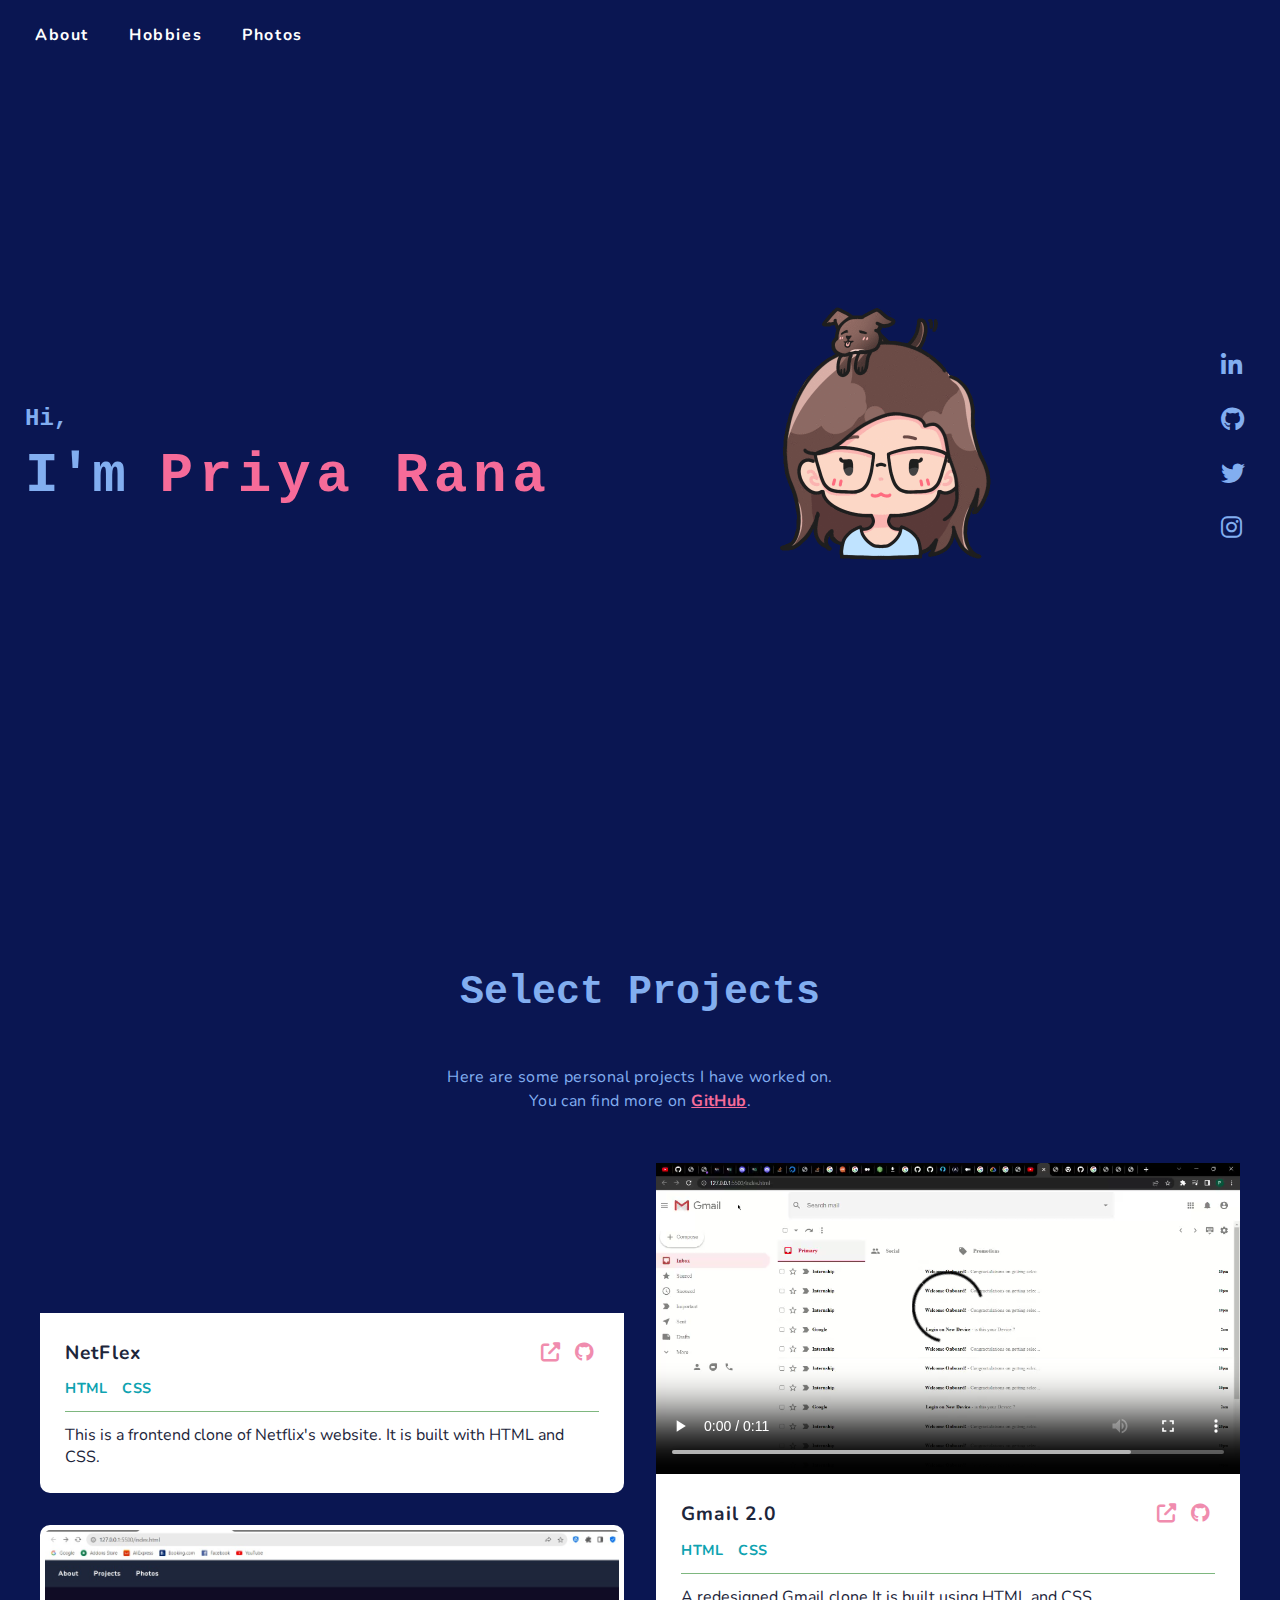
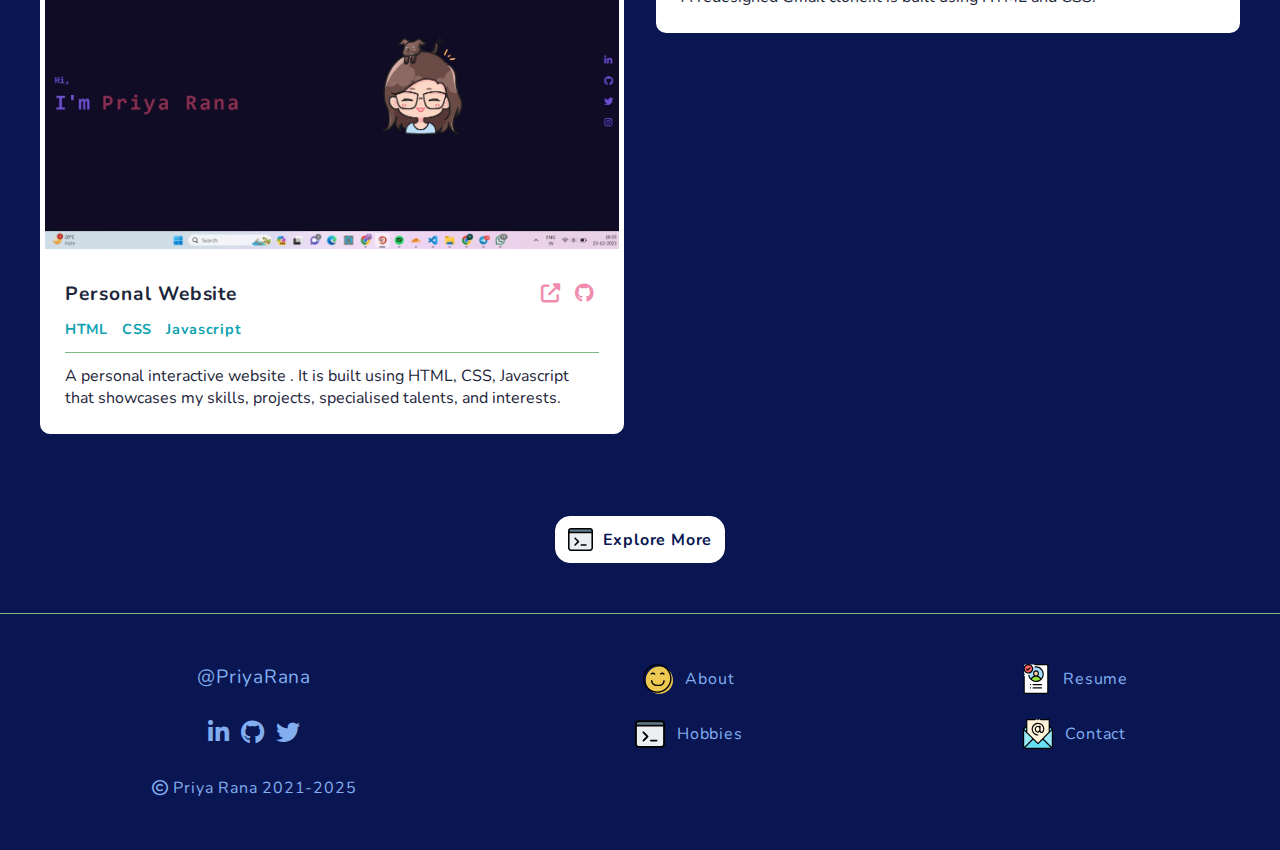
==== index.html @ 0d226a34 "Update index.html" ====
<!DOCTYPE html>
<html lang="en">

    <head>
        <title>Priya Rana Portfolio</title>
        <meta charset="UTF-8">
        <link rel="canonical" href="https://anniew.xyz" />
        <link rel="preconnect" href="https://fonts.googleapis.com">
        <link rel="preconnect" href="https://fonts.gstatic.com" crossorigin>
        <link href="https://fonts.googleapis.com/css?family=Nunito" rel="stylesheet">

        <link rel="stylesheet"
            href="https://cdnjs.cloudflare.com/ajax/libs/font-awesome/6.2.1/css/all.min.css" />

        <link rel="stylesheet" href="./css/main.css" type="text/css">
        <link rel="stylesheet" href="./css/header.css" type="text/css">
        <link rel="stylesheet" href="./css/home.css" type="text/css">
        <link rel="stylesheet" href="./css/projects.css" type="text/css">
        <link rel="stylesheet" href="./css/footer.css" type="text/css">
    </head>

    <body >
        <header class="header">
            <nav class="nav">
                <div class="toggle"><i class="fas fa-bars"></i></div>
                <ul class="nav-menu">
                    <li class="nav-item"><a href="about.html">About</a></li>
                    <li class="nav-item"><a href="projects.html">Hobbies</a></li>
                    <li class="nav-item"><a href="photos.html">Photos</a></li>
                </ul>
            </nav>
        </header>

        <main class="main-container home-section">
            <section id="home">
                <div class="landing-page-details">
                    <h1 class="small-title">Hi,</h1>
                    <h2 class="big-title">I'm <span class="my-name pink">Priya Rana</span></h2>
                </div>
                <div class="art-me">
                    <img src="./img/me-icon.gif"
                        alt="Icon of me and Julie."
                        title="Icon of me and Julie.">
                </div>
                <div class="landing-page-socials">
                    <ul>
                        <li class="social-link">
                            <a href="https://www.linkedin.com/in/priya-rana-6535b2260/" aria-label="LinkedIn"
                                target="_blank">
                                <i class="fa-brands fa-linkedin-in"></i>
                            </a>
                        </li>
                        <li class="social-link">
                            <a href="https://github.com/Priyaahere" aria-label="GitHub"
                                target="_blank">
                                <i class="fa-brands fa-github"></i>
                            </a>
                        </li>
                        <li class="social-link">
                            <a href="#" aria-label="Twitter"
                                target="_blank">
                                <i class="fa-brands fa-twitter"></i>
                            </a>
                        </li>
                        <li class="social-link">
                            <a href="#" aria-label="Instagram"
                                target="_blank">
                                <i class="fa-brands fa-instagram"></i>
                            </a>
                        </li>
                    </ul>
                </div>
            </section>
            <section class="projects" id="select-projects">
                <h2>Select Projects</h2>
                <p class="section-description">
                    Here are some personal projects I have worked on.<br>
                    You can find more on <a class="hyperlink"
                        href="https://github.com/Priyaahere">GitHub</a>.
                </p>
                
                <div class="project-cards-container">
                    <div class="card">
                        <video width="100%"  autoplay>
                            <source src="./img/netflixvideo.mp4" type="video/mp4">
                          </video>
                        
                        <div class="card-info">
                            <div class="title-and-links">
                                <span class="project-title">
                                   NetFlex
                                </span>
                                <div class="project-links">
                                    <a href="https://github.com/Priyaahere/NetflixClone">
                                        <i class="fas fa-external-link-alt"></i>
                                    </a>
                                    <a href="https://github.com/Priyaahere/NetflixClone">
                                        <i class="fa-brands fa-github"></i>
                                    </a>
                                </div>
                            </div>
                            <div class="project-skills">
                                <span>HTML</span>
                                <span>CSS</span>
                            </div>
                            <p class="project-description">
                                This is a frontend clone of Netflix's website. It
                                is built with HTML and CSS.
                            </p>
                        </div>
                    </div>
                    
                    <div class="card">
                        <img src="./img/Portfolio.jpg"
                            alt="Project Preview Screenshot" class="card-preview-img">
                        <div class="card-info">
                            <div class="title-and-links">
                                <span class="project-title">
                                    Personal Website
                                </span>
                                <div class="project-links">
                                    <a href="">
                                        <i class="fas fa-external-link-alt"></i>
                                    </a>
                                    <a
                                        href="">
                                        <i class="fa-brands fa-github"></i>
                                    </a>
                                </div>
                            </div>
                            <div class="project-skills">
                                <span>HTML</span>
                                <span>CSS</span>
                                <span>Javascript</span>
                            </div>
                            <p class="project-description">
                                A personal interactive website . It is built using HTML, CSS, Javascript that showcases my skills, projects,
specialised talents, and interests.
                            </p>
                        </div>
                    </div>
                    <div class="card">
                        <video width="100%"  controls autoplay>
                            <source src="./img/gmailvideo.mp4" type="video/mp4">
                          </video>
                            
                        <div class="card-info">
                            <div class="title-and-links">
                                <span class="project-title">
                                    Gmail 2.0
                                </span>
                                <div class="project-links">
                                    <a href="https://github.com/Priyaahere/GmailClone">
                                        <i class="fas fa-external-link-alt"></i>
                                    </a>
                                    <a href="https://github.com/Priyaahere/GmailClone">
                                        <i class="fab fa-github"></i>
                                    </a>
                                </div>
                            </div>
                            <div class="project-skills">
                                <span>HTML</span>
                                <span>CSS</span>
                            </div>
                            <p class="project-description">
                                A redesigned Gmail clone.It
                                is built using HTML and CSS.
                            </p>
                        </div>
                    </div>
                </div>
                <div class="cta-container">
                    <a href="https://github.com/Priyaahere" class="cta">
                        <img src="./img/coding.svg" alt="Code Icon">
                        <span>Explore More</span>
                    </a>
                </div>
            </section>
        </main>

        <footer class="footer-container">
            <div class="footer">
                <div class="footer-column">
                    <a href="/" class="footer-logo">@PriyaRana</a>
                    <div class="socials">
                        <ul>
                            <li class="social-link">
                                <a href="https://www.linkedin.com/in/priya-rana-6535b2260/"
                                    aria-label="LinkedIn" target="_blank">
                                    <i class="fa-brands fa-linkedin-in"></i>
                                </a>
                            </li>
                            <li class="social-link">
                                <a href="https://github.com/Priyaahere" aria-label="GitHub"
                                    target="_blank">
                                    <i class="fa-brands fa-github"></i>
                                </a>
                            </li>
                            <li class="social-link">
                                <a href="" aria-label="Twitter"
                                    target="_blank">
                                    <i class="fa-brands fa-twitter"></i>
                                </a>
                            </li>
                        </ul>
                    </div>
                    <span class="copyright"><i class="fa-regular fa-copyright"></i> Priya Rana 2021-2025</span>
                </div>
                <div class="footer-column">
                    <a href="/about.html" class="footer-button">
                        <img src="./img/smile.svg" alt="Smile Icon">
                        About
                    </a>
                    <a href="/projects.html" class="footer-button">
                        <img src="./img/coding.svg" alt="Code Icon">
                        Hobbies
                    </a>

                </div>
                 <div class="footer-column">
                    <a href="/PriyaResumeWebDev.pdf" class="footer-button">
                        <img src="./img/resume.svg" alt="Resume Icon">
                        Resume
                    </a>
                    <a href="mailto:priyarana0203@gmail.com" class="footer-button">
                        <img src="./img/email.svg" alt="Email Icon">
                        Contact
                    </a>
                </div> 
            </div>
        </footer>
        <script src="./js/main.js"></script>
    </body>
</html>
---- css/main.css ----
* {
    margin: 0;
    padding: 0;
    box-sizing: border-box;
    font-family: 'Nunito', sans-serif;
    font-size: 16px;
    font-weight: 400;
    color: #82aef0;
    scroll-behavior: smooth;
}

body {
    background-color: #0a1652;
        
        background-blend-mode: darken;
      background-size: cover;
}

h1, h2, h3 {
    font-family: 'Fira Mono', monospace;
    
}

h2 {
    margin: 0 auto;
    text-align: center;
    font-size: 1.75em;
    font-weight: 700;
}

h3 {
    margin: 0 auto;
    text-align: center;
    font-size: 1.4em;
    font-weight: 700;
    letter-spacing: 0.1em;
}

a, span {
    font-family: inherit;
    font-size: inherit;
    font-weight: inherit;
}

.green {
    color: #83dd85;
}

.bold {
    font-weight: 700;
}

.pink {
    font-family: inherit;
    font-size: inherit;
    font-weight: inherit;
    color: #f66b99;
}

ul {
    list-style-type: none;
}

.social-link a i {
    transition: all 0.2s ease;
}

.social-link a i:hover {
    color: #f66b99;
}

.main-container {
    margin: 0 auto;
    padding: 0 25px;
    text-align: center;
    max-width: 1600px;
}

section {
    margin: 0 auto;
    display: flex;
    flex-direction: column;
    justify-content: center;
    text-align: left;
    padding-top: 8vh;
}

section .hyperlink {
    color: #f66b99;
    font-weight: 700;
    text-decoration: underline;
    transition: all 0.2s ease;
}

section .hyperlink:hover {
    color: #72db7e;
}

.section-description {
    margin: 50px auto 0 auto;
    text-align: center;
    max-width: 1000px;
    line-height: 1.5em;
    letter-spacing: 0.025em;
}

.page-title {
    margin: 0 auto;
    display: flex;
    justify-content: center;
    align-items: center;
}

.page-title img {
    height: 40px;
    width: auto;
    margin-right: 20px;
}

@media only screen and (min-width: 768px) {
    h2 {
        font-size: 2.5em;
    }
    h3 {
        font-size: 2em;
    }
}
---- css/header.css ----
a {
    text-decoration: none;
}

header {
    margin: 0 auto;
    width: 100%;
    max-width: 1600px;
    display: flex;
    flex-direction: row;
    justify-content: space-between;
    text-align: center;
    align-items: center;
    height: 70px;
    padding: 0 15px;
    z-index: 2;
    background-color: #0a1652;
}

.header-logo {
    padding: 10px;
    font-size: 1.2em;
    letter-spacing: 0.05em;
}

.nav-menu {
    background-color: #92a9df;
    list-style-type: none;
    position: absolute;
    display: flex;
    justify-content: space-evenly;
    flex-direction: column;
    align-items: center;
    left: 0;
}

.nav-item {
    text-align: center;
    display: none;
}

.nav-item a {
    display: block;
    padding: 20px;
    font-weight: 700;
    width: 100vw;
    letter-spacing: 0.1em;
    transition: all 0.2s ease;
    color: #0a1652;
}

.nav-item a:hover, .nav-item a:focus {
    color: #f289ac;
    text-decoration: underline;
}

.active {
    background-color: white;
}

.active .nav-item {
    display: block;
}

.toggle {
    
    padding: 1.1em;
}

.toggle i {
    font-size: 2em;
}

@media only screen and (min-width: 768px) {
    .nav {
        display: flex;
        text-align: center;
        justify-content: space-between;
        align-items: center;
    }
    .nav-menu {
        position: relative;
        align-items: center;
        flex-direction: row;
        background-color: #0a1652;
        height: fit-content;
        height: -moz-fit-content;
    }
    .nav-item {
        position: relative;
        display: block;
        width: fit-content;
        width: -moz-fit-content;
        margin: 0;
    }
    .nav-item a {
        width: fit-content;
        width: -moz-fit-content;
        color: #FFFFFF;
    }
    .toggle {
        display: none;
    }
}
---- css/home.css ----
.main-container {
    margin: -100px auto 0 auto;
}

/* --- LANDING PAGE --- */

#home {
    
    margin: 0 auto;
    display: flex;
    flex-direction: column;
    align-items: center;
    justify-content: space-between;
    min-height: 100vh;
}

.landing-page-details {
    
    margin: auto 0;
    display: flex;
    flex-direction: column;
    justify-content: center;
}

.landing-page-socials ul {
    
    display: flex;
    flex-direction: row;
    margin-bottom: 20px;
}

.landing-page-socials ul li a i {
    font-size: 1.5em;
    padding: 10px;
    margin: 0 5px;
}

.small-title {
    
    text-align: left;
    font-size: 1.5em;
    font-weight: 700;
    margin-bottom: 0.5em;
}

.big-title {
    margin: 0;
    text-align: left;
    font-weight: 700;
    font-size: 2.75em;
    letter-spacing: 0;
}

.my-name {
    
    letter-spacing: 0.1em;
    font-family: 'Fira Code', monospace;
}

h3 {
    margin: 5px 0 0 0;
    text-align: left;
}

h3 em {
    color: white;
    letter-spacing: 0.05em;
}

h3 a:hover {
    color: #84f086;
    text-decoration: underline;
}

.short-bio {
    margin-top: 1em;
    display: flex;
    flex-direction: column;
    align-items: flex-start;
}

.short-bio p {
    margin-top: 25px;
    font-size: 1.2em;
    line-height: 1.5em;
    letter-spacing: 0.025em;
}

.cta-container {
    margin: 0 auto;
}

.cta {
    display: flex;
    text-align: center;
    align-items: center;
    width: fit-content;
    width: -moz-fit-content;
    padding: 10px 12px;
    border-radius: 15px;
    border: 1px solid #FFFFFF;
    font-weight: 700;
    letter-spacing: 0.05em;
    color: #0a1652;
    background-color: #FFFFFF;
    margin-top: 50px;
    transition: all 0.2s ease;
    cursor: pointer;
}

.cta img {
    height: 25px;
    width: 25px;
}

.cta span {
    margin-left: 10px;
    color: #0a1652;
    font-weight: 700;
}

.email-button {
    border: 1px solid #fea4c2;
    background-color: #fea4c2;
}

.cta:hover {
    border: 1px solid #84f086;
    background-color: #84f086;
    padding: 10px 20px;
}

.art-me {
    display: none;
    height: 350px;
}

.art-me img {
    height: 100%;
}

@media only screen and (min-width: 768px) {
    .big-title {
        font-size: 3.5em;
    }
    .short-bio {
        max-width: 90%;
    }
    .art-me {
        display: block;
    }
    #home {
        flex-direction: row;
    }
    .landing-page-socials ul {
        flex-direction: column;
    }
    .landing-page-socials ul li a i {
        margin: 5px 0;
    }
    .email-container {
        margin: 0;
    }
}

@media only screen and (min-width: 1000px) {
    #home {
        gap: 10%;
    }
}
---- css/projects.css ----
em {
    color: #1D263B;
}

.projects {
    padding-top: 100px;
    max-width: 1200px;
}

.project-cards-container {
    margin-top: 50px;
    height: fit-content;
    height: -moz-fit-content;
}

.card {
    display: inline-flex;
    flex-direction: column;
    color: #1D263B;
}

.card:not(:last-child) {
    margin: 0 auto 2em auto;
}

.card-preview-img {
    max-width: 100%;
    border-radius: 10px 10px 0 0;
    padding: 5px;
    background-color: white;
}

.card-info {
    padding: 25px;
    background-color: #FFFFFF;
    border-radius: 0 0 10px 10px;
}

.has-no-preview .card-info {
    border-radius: 10px;
}

.title-and-links {
    display: flex;
    justify-content: space-between;
    align-items: center;
    margin-bottom: 10px;
}

.project-title {
    font-size: 1.2em;
    font-weight: 700;
    letter-spacing: 0.05em;
    color: #1D263B;
}

.project-links {
    display: flex;
    flex-wrap: nowrap;
}

.project-links a i {
    padding: 5px;
}

.project-links a i {
    color: #F08CAE;
    font-size: 1.2em;
    transition: all 0.2s ease;
}

.project-links a i:hover {
    font-size: 1.25em;
    padding: 2px 5px;
    color: #7EB77F;
}

.project-links a:last-child {
    margin-left: 5px;
}

.project-skills {
    margin-bottom: 12px;
    padding-bottom: 12px;
    border-bottom: 1px solid #7EB77F;
}

.project-skills span {
    color: #0FA3B1;
    font-weight: 700;
    font-size: 0.9em;
    letter-spacing: 0.05em;
}

.project-skills span:not(:last-child) {
    margin-right: 10px;
}

.project-description {
    color: #1D263B;
}

@media only screen and (min-width: 768px) {
    .project-cards-container {
        column-count: 2;
        column-gap: 2em;
    }
}
---- css/footer.css ----
.footer-container {
    border-top: 1px solid #7EB77F;
    margin: 50px auto;
    padding-top: 50px;
}

.footer {
    margin: 0 auto;
    padding: 0 25px;
    display: flex;
    flex-direction: column;
    justify-content: center;
    text-align: center;
    align-items: center;
    flex-wrap: wrap;
    gap: 25px;
}

.footer-column {
    margin: 0 auto;
    display: flex;
    flex-direction: column;
    align-items: center;
    align-self: flex-start;
}

.footer-logo {
    font-size: 1.2em;
    margin-bottom: 5px;
    letter-spacing: 0.05em;
}

.socials {
    margin: 10px 0;
}

.socials ul {
    display: flex;
    flex-direction: row;
    align-items: center;
    text-align: center;
    margin: 15px 0;
}

.socials ul li:not(:last-child) {
    margin-right: 12px;
}

.socials ul li a i {
    font-size: 1.5em;
}

.copyright {
    margin-top: 5px;
    letter-spacing: 0.05em;
}

.footer-button {
    display: flex;
    text-align: center;
    align-items: center;
    letter-spacing: 0.05em;
    transition: all 0.2s ease;
}

.footer-button:hover {
    text-decoration: underline;
    color: #F08CAE;
}

.footer-button:not(:last-child) {
    margin-bottom: 25px;
}

.footer-button img {
    margin-right: 12px;
}

@media only screen and (min-width: 768px) {
    .footer {
        margin: 0 auto;
        padding: 0 25px;
        flex-direction: row;
        justify-content: space-between;
        max-width: 1600px;
    }
}
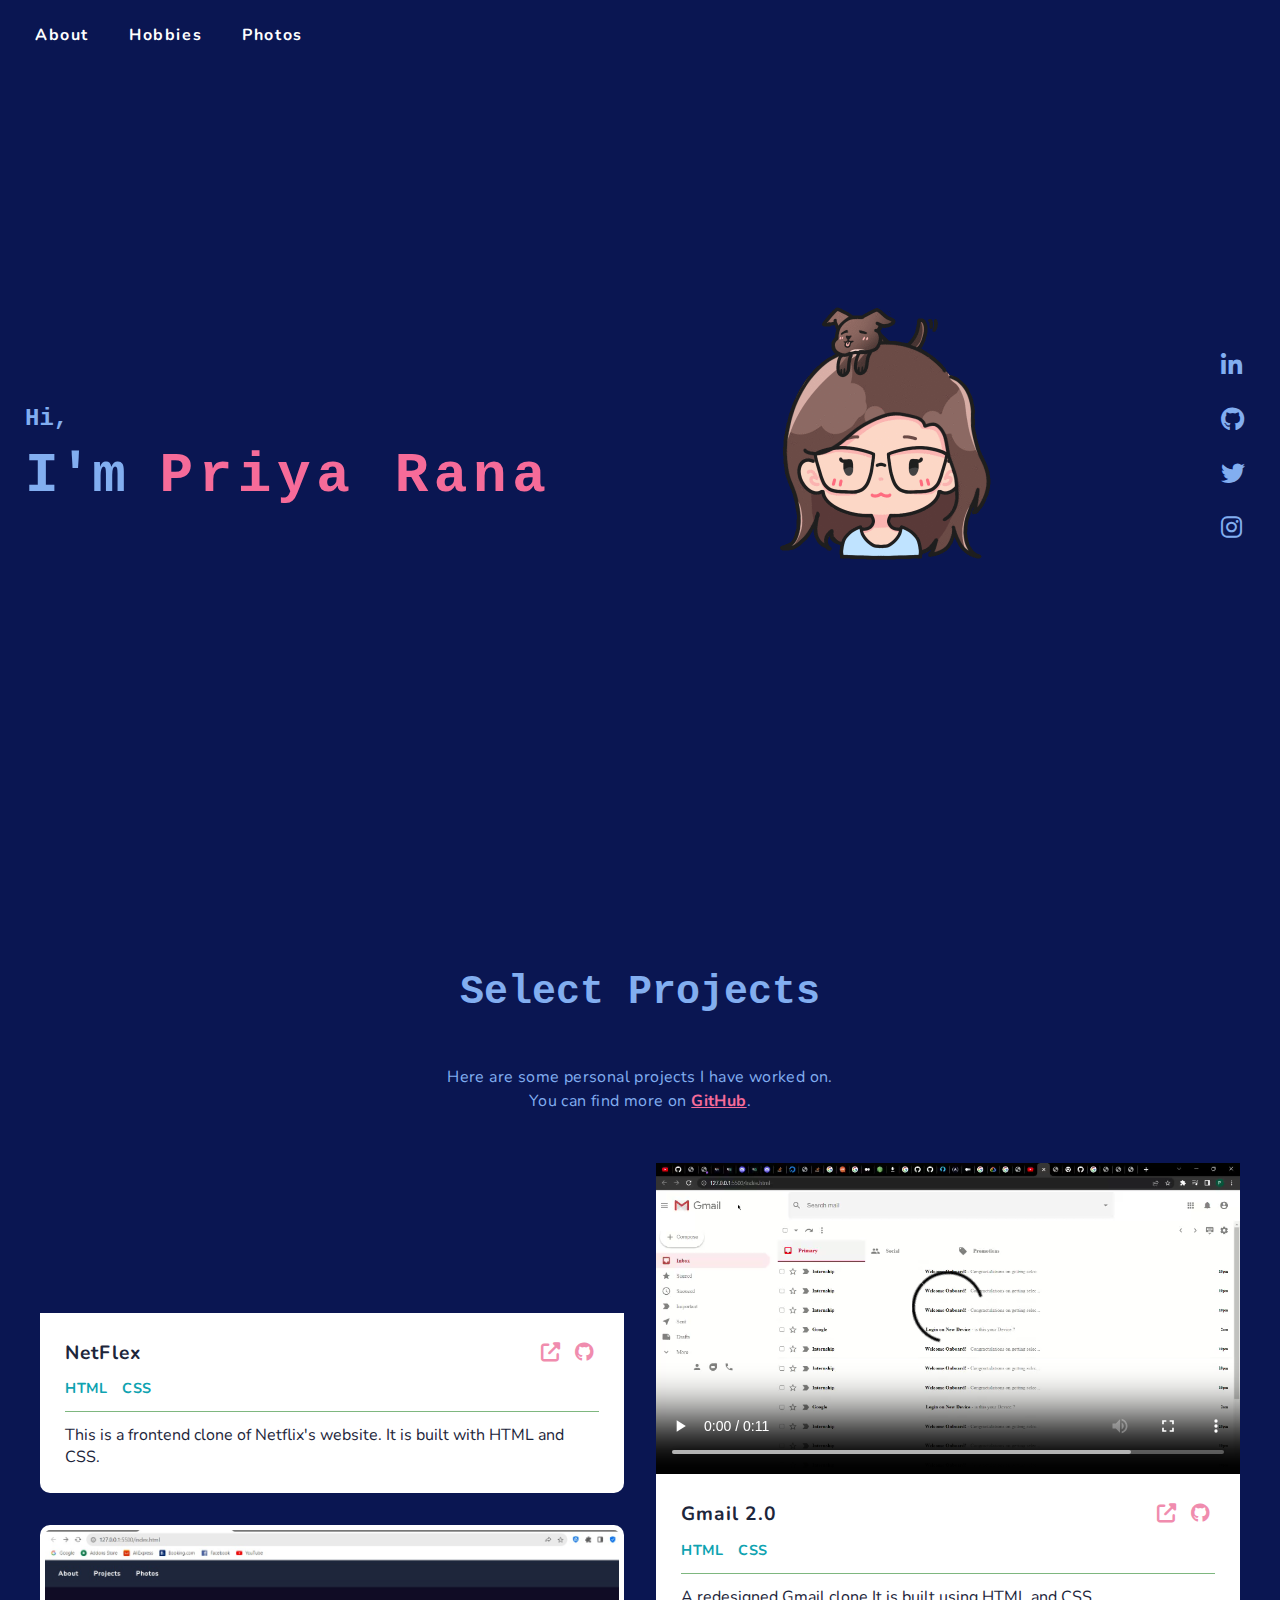
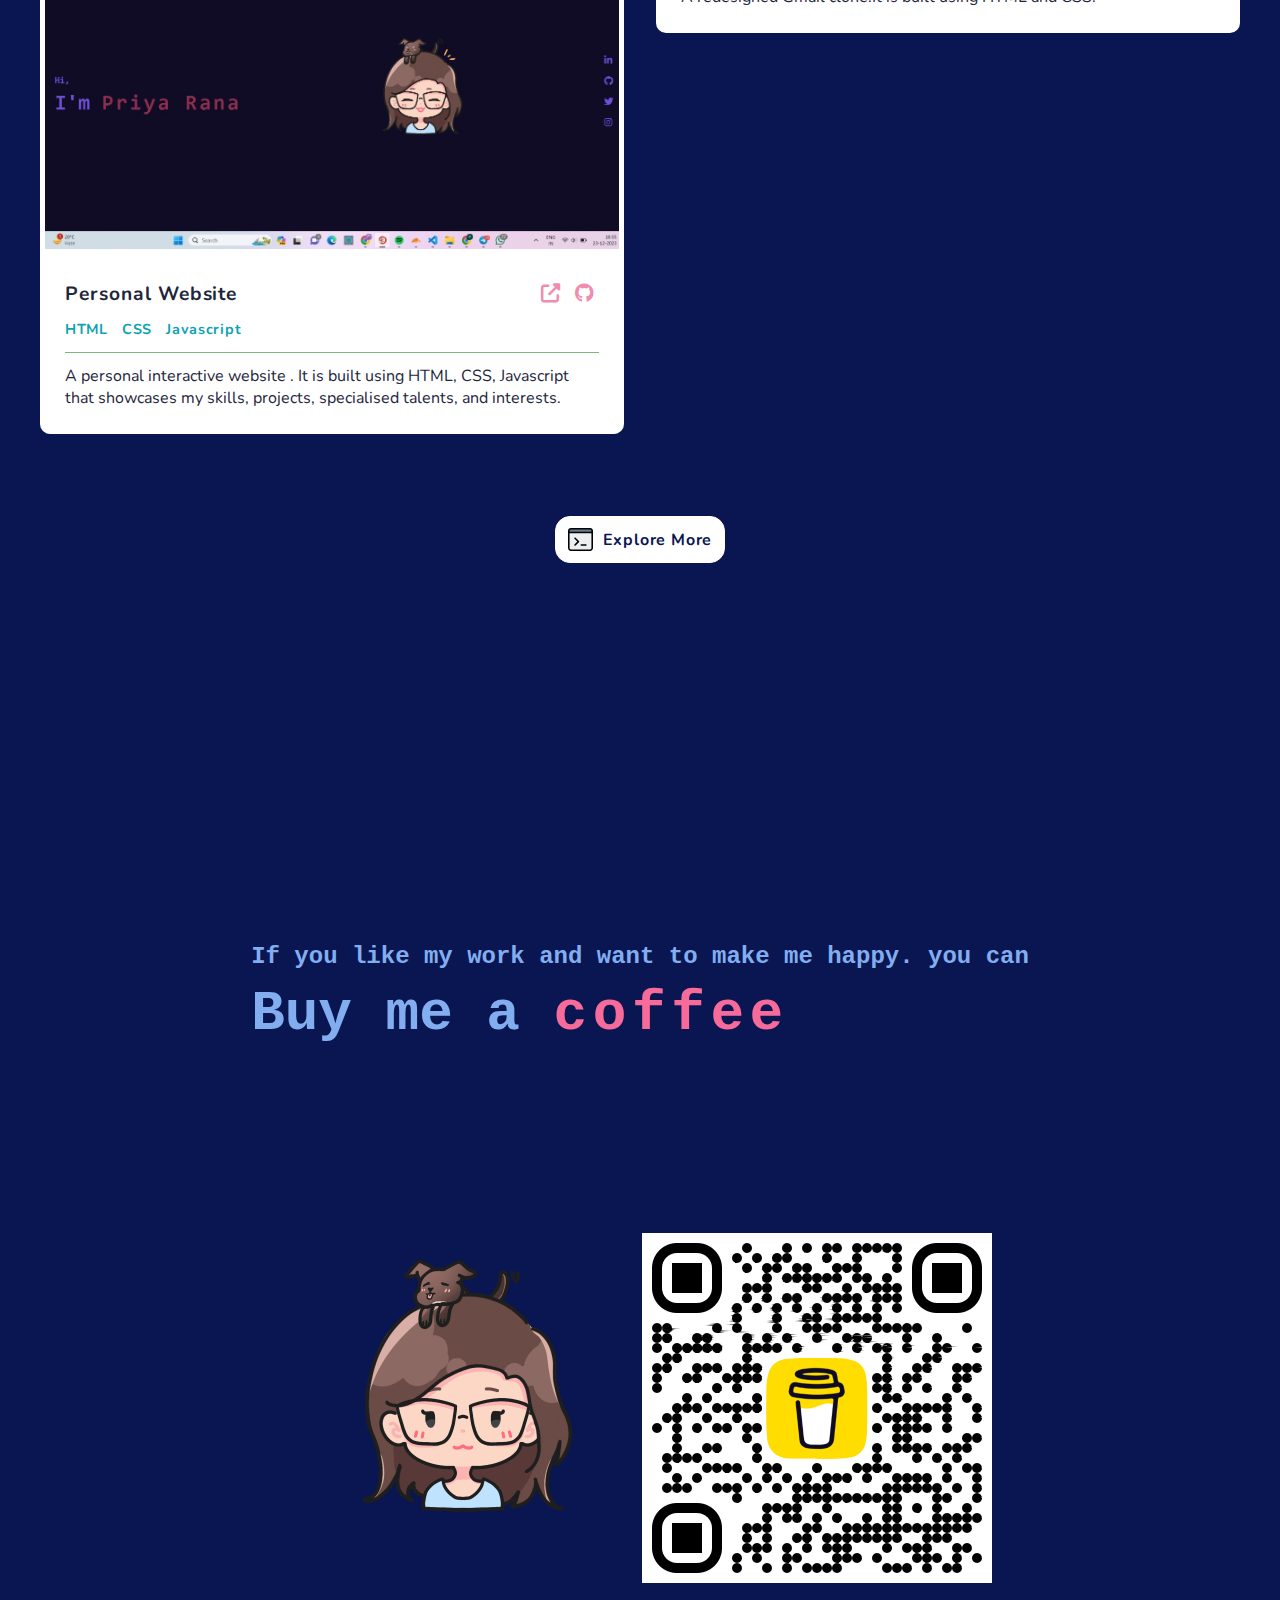
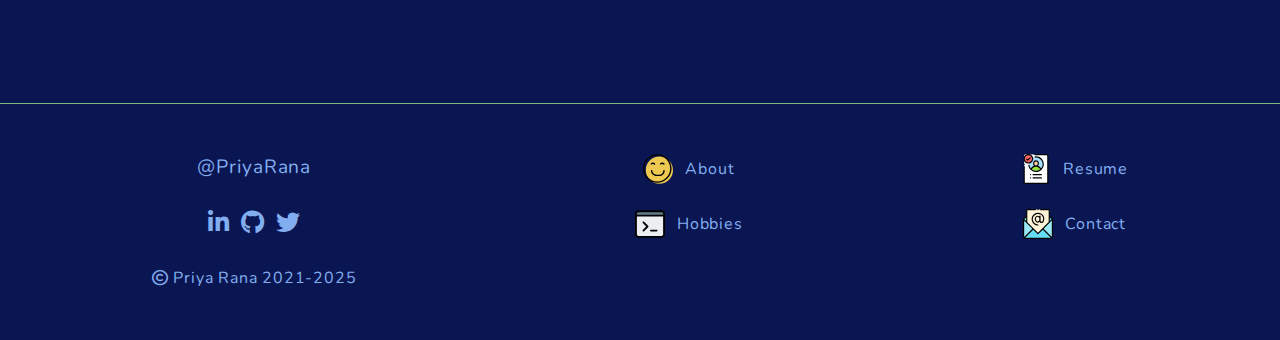
==== commit 8bfd0fb8: "added buy me a coffee" ====
--- a/index.html
+++ b/index.html
@@ -4,7 +4,7 @@
     <head>
         <title>Priya Rana Portfolio</title>
         <meta charset="UTF-8">
-        <link rel="canonical" href="https://anniew.xyz" />
+        
         <link rel="preconnect" href="https://fonts.googleapis.com">
         <link rel="preconnect" href="https://fonts.gstatic.com" crossorigin>
         <link href="https://fonts.googleapis.com/css?family=Nunito" rel="stylesheet">
@@ -71,6 +71,7 @@
                     </ul>
                 </div>
             </section>
+
             <section class="projects" id="select-projects">
                 <h2>Select Projects</h2>
                 <p class="section-description">
@@ -172,10 +173,26 @@
                 <div class="cta-container">
                     <a href="https://github.com/Priyaahere" class="cta">
                         <img src="./img/coding.svg" alt="Code Icon">
-                        <span>Explore More</span>
+                        <span>Explore More<br></span>
                     </a>
                 </div>
             </section>
+            <div class="coffee">
+            <section id="coffeee">
+                <div class="landing-page-details">
+                    <h1 class="small-title">If you like my work and want to make me happy. you can</h1>
+                    <h2 class="big-title">Buy me a <span class="my-name pink">coffee</span></h2>
+                </div>
+                <div class="art-me">
+                    <img src="./img/me-icon.gif"
+                        alt="Icon of me and Julie."
+                        title="Icon of me and Julie.">
+                        <a href="https://www.buymeacoffee.com/priyarana"> <img src="./img/bmc_qr.png" width=”100″ height=”132″ alt="Buy me a coffee" title="Scan this qr or click this image to buy me a coffee"> </a>
+                        
+                </div>
+        </div>
+        </section>
+        
         </main>
 
         <footer class="footer-container">
--- a/css/main.css
+++ b/css/main.css
@@ -75,7 +75,13 @@
     text-align: center;
     max-width: 1600px;
 }
-
+.coffee{
+    margin-top: 120px;
+    margin-bottom: 120px;
+    padding: 0 25px;
+    text-align: center;
+    max-width: 1600px;
+}
 section {
     margin: 0 auto;
     display: flex;
--- a/css/home.css
+++ b/css/home.css
@@ -6,6 +6,14 @@
 
 #home {
     
+    margin: 0 auto;
+    display: flex;
+    flex-direction: column;
+    align-items: center;
+    justify-content: space-between;
+    min-height: 100vh;
+}
+#coffeee{
     margin: 0 auto;
     display: flex;
     flex-direction: column;
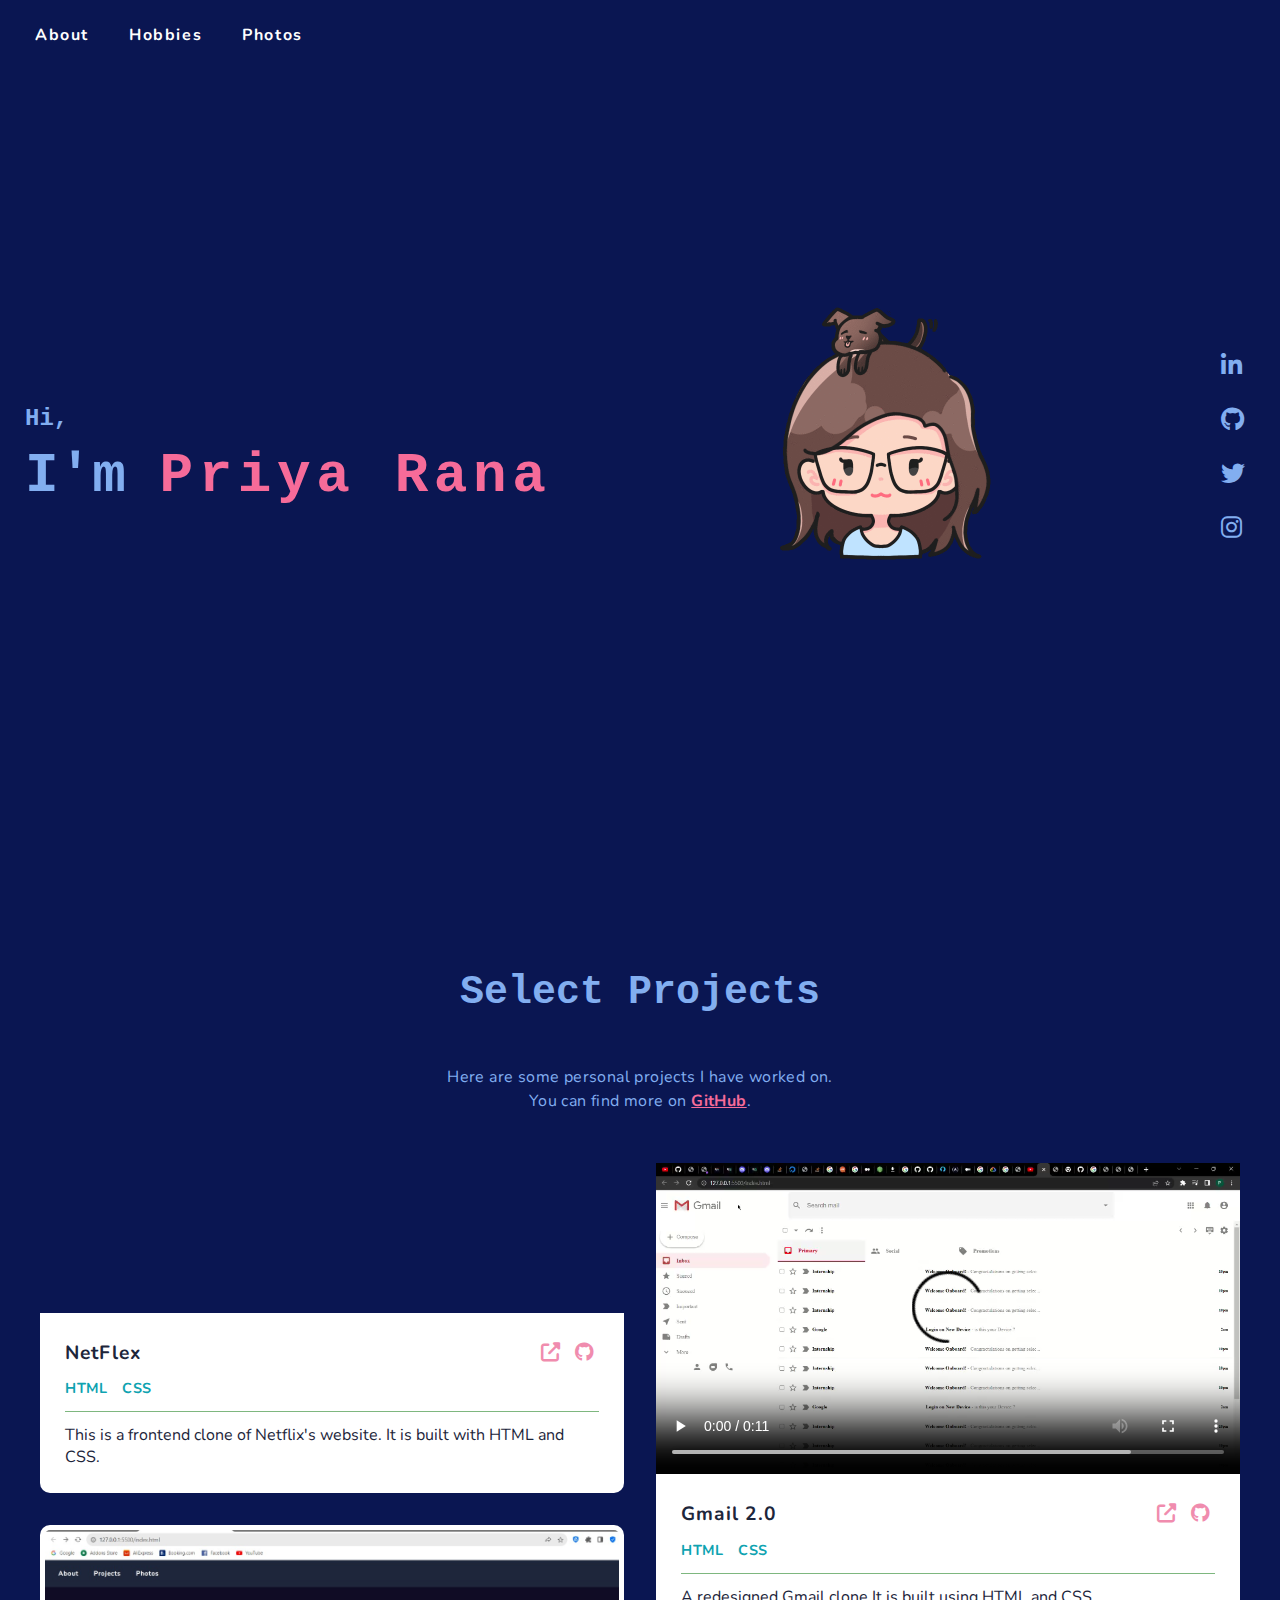
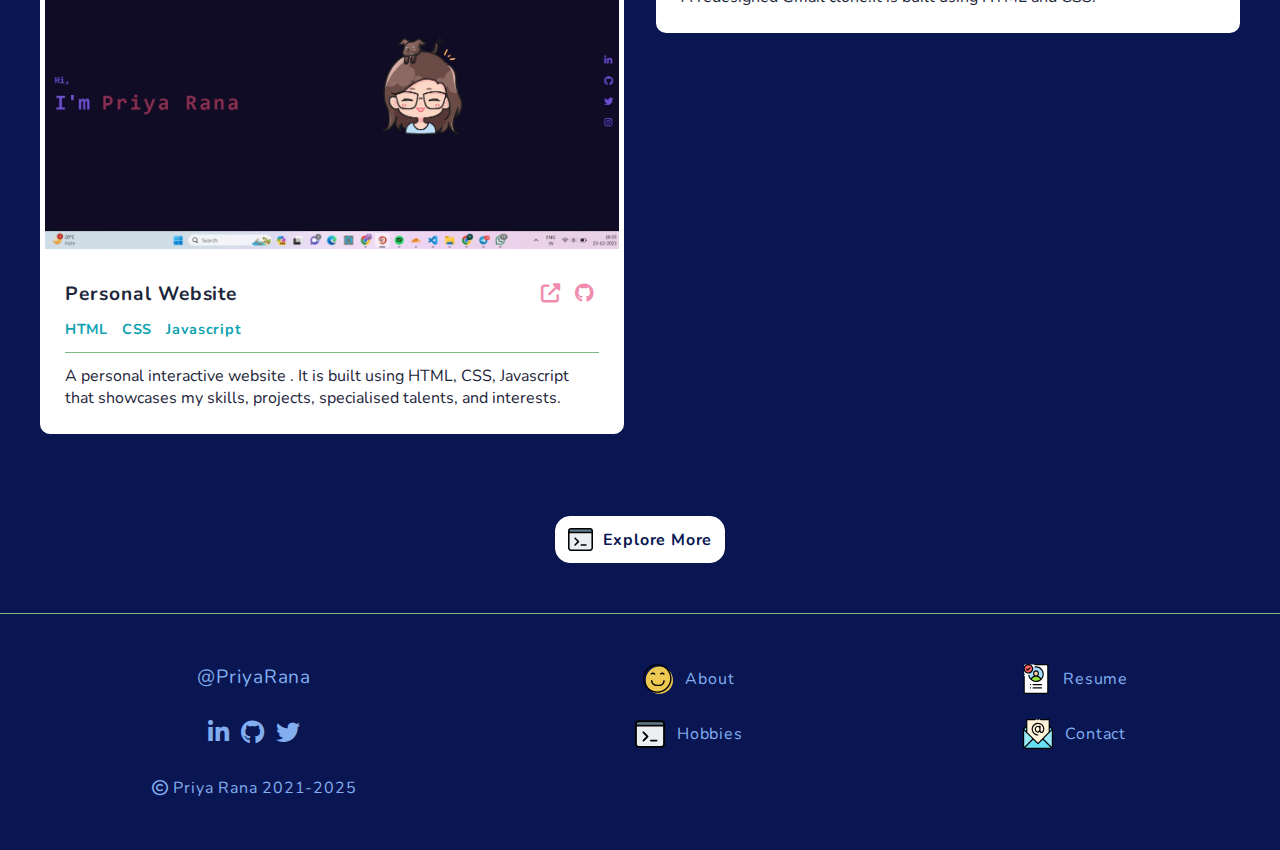
==== commit 62567dd5: "Update index.html" ====
--- a/index.html
+++ b/index.html
@@ -177,22 +177,6 @@
                     </a>
                 </div>
             </section>
-            <div class="coffee">
-            <section id="coffeee">
-                <div class="landing-page-details">
-                    <h1 class="small-title">If you like my work and want to make me happy. you can</h1>
-                    <h2 class="big-title">Buy me a <span class="my-name pink">coffee</span></h2>
-                </div>
-                <div class="art-me">
-                    <img src="./img/me-icon.gif"
-                        alt="Icon of me and Julie."
-                        title="Icon of me and Julie.">
-                        <a href="https://www.buymeacoffee.com/priyarana"> <img src="./img/bmc_qr.png" width=”100″ height=”132″ alt="Buy me a coffee" title="Scan this qr or click this image to buy me a coffee"> </a>
-                        
-                </div>
-        </div>
-        </section>
-        
         </main>
 
         <footer class="footer-container">
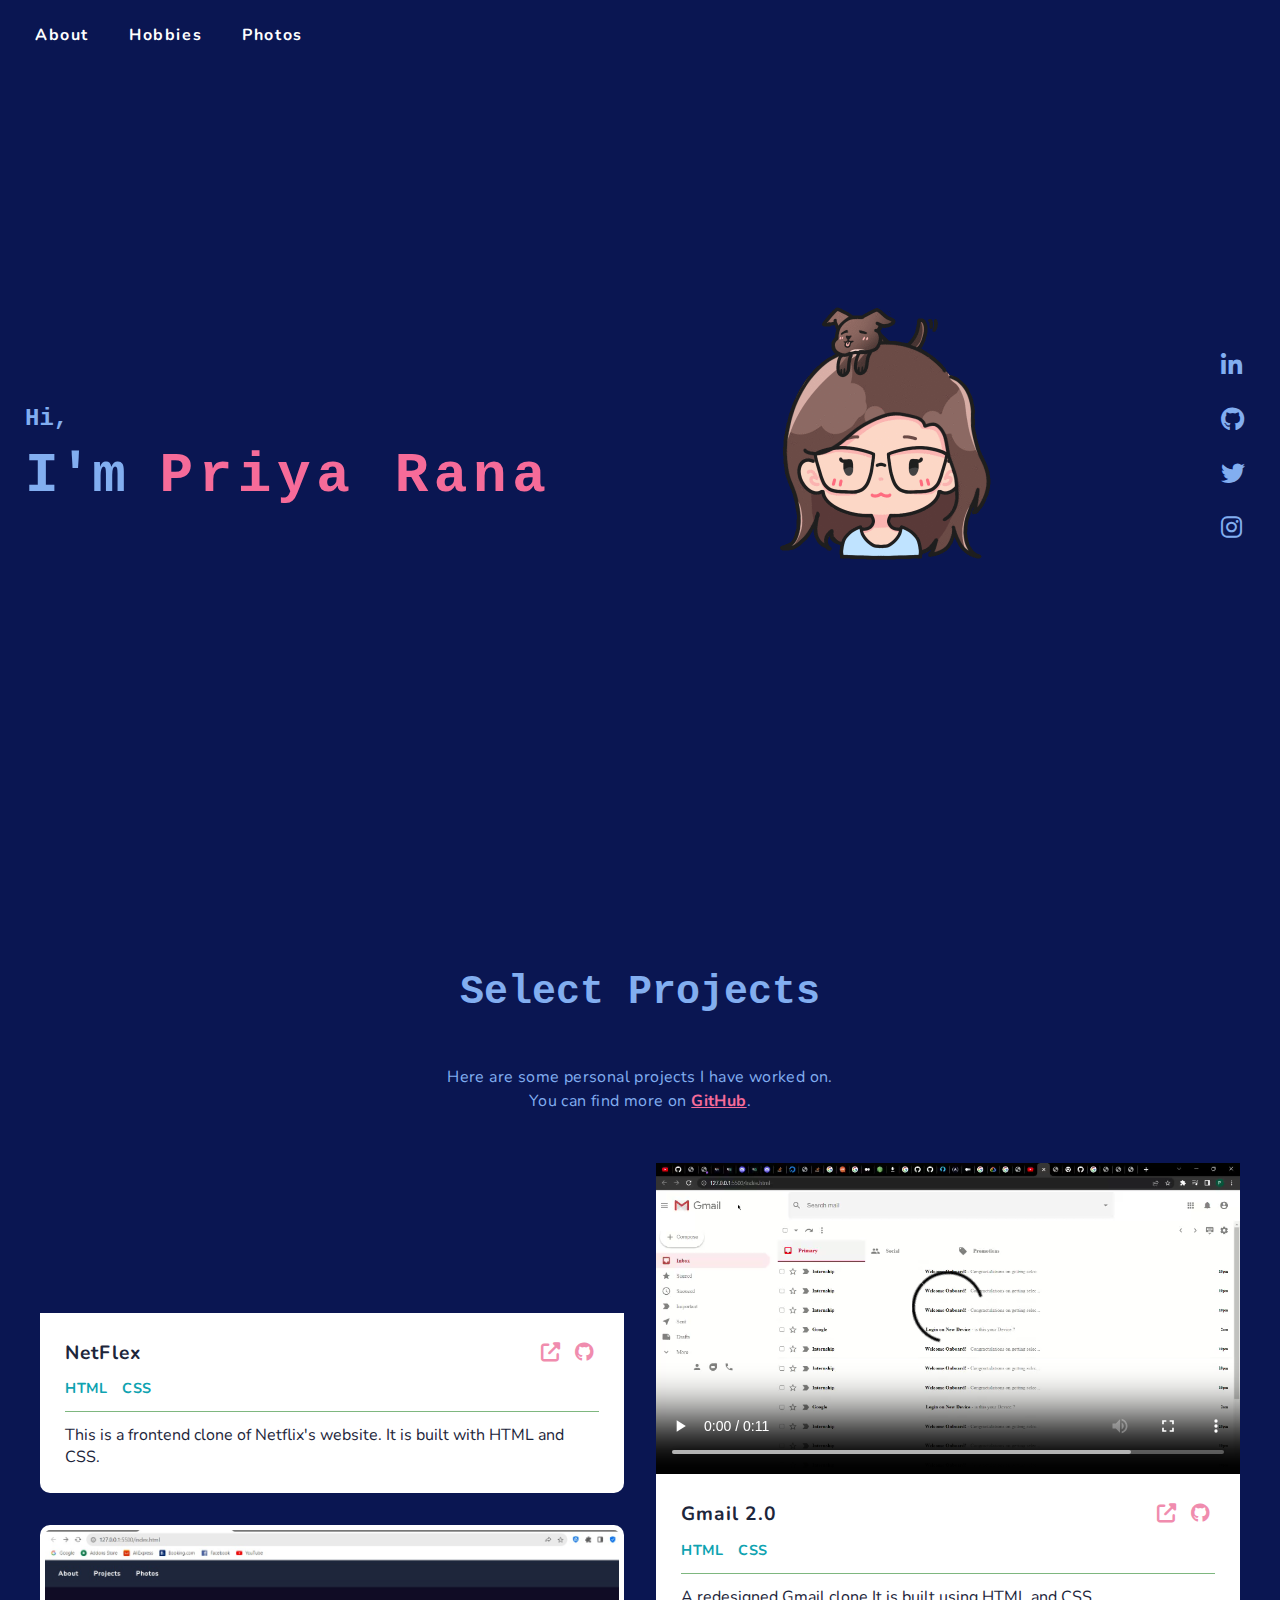
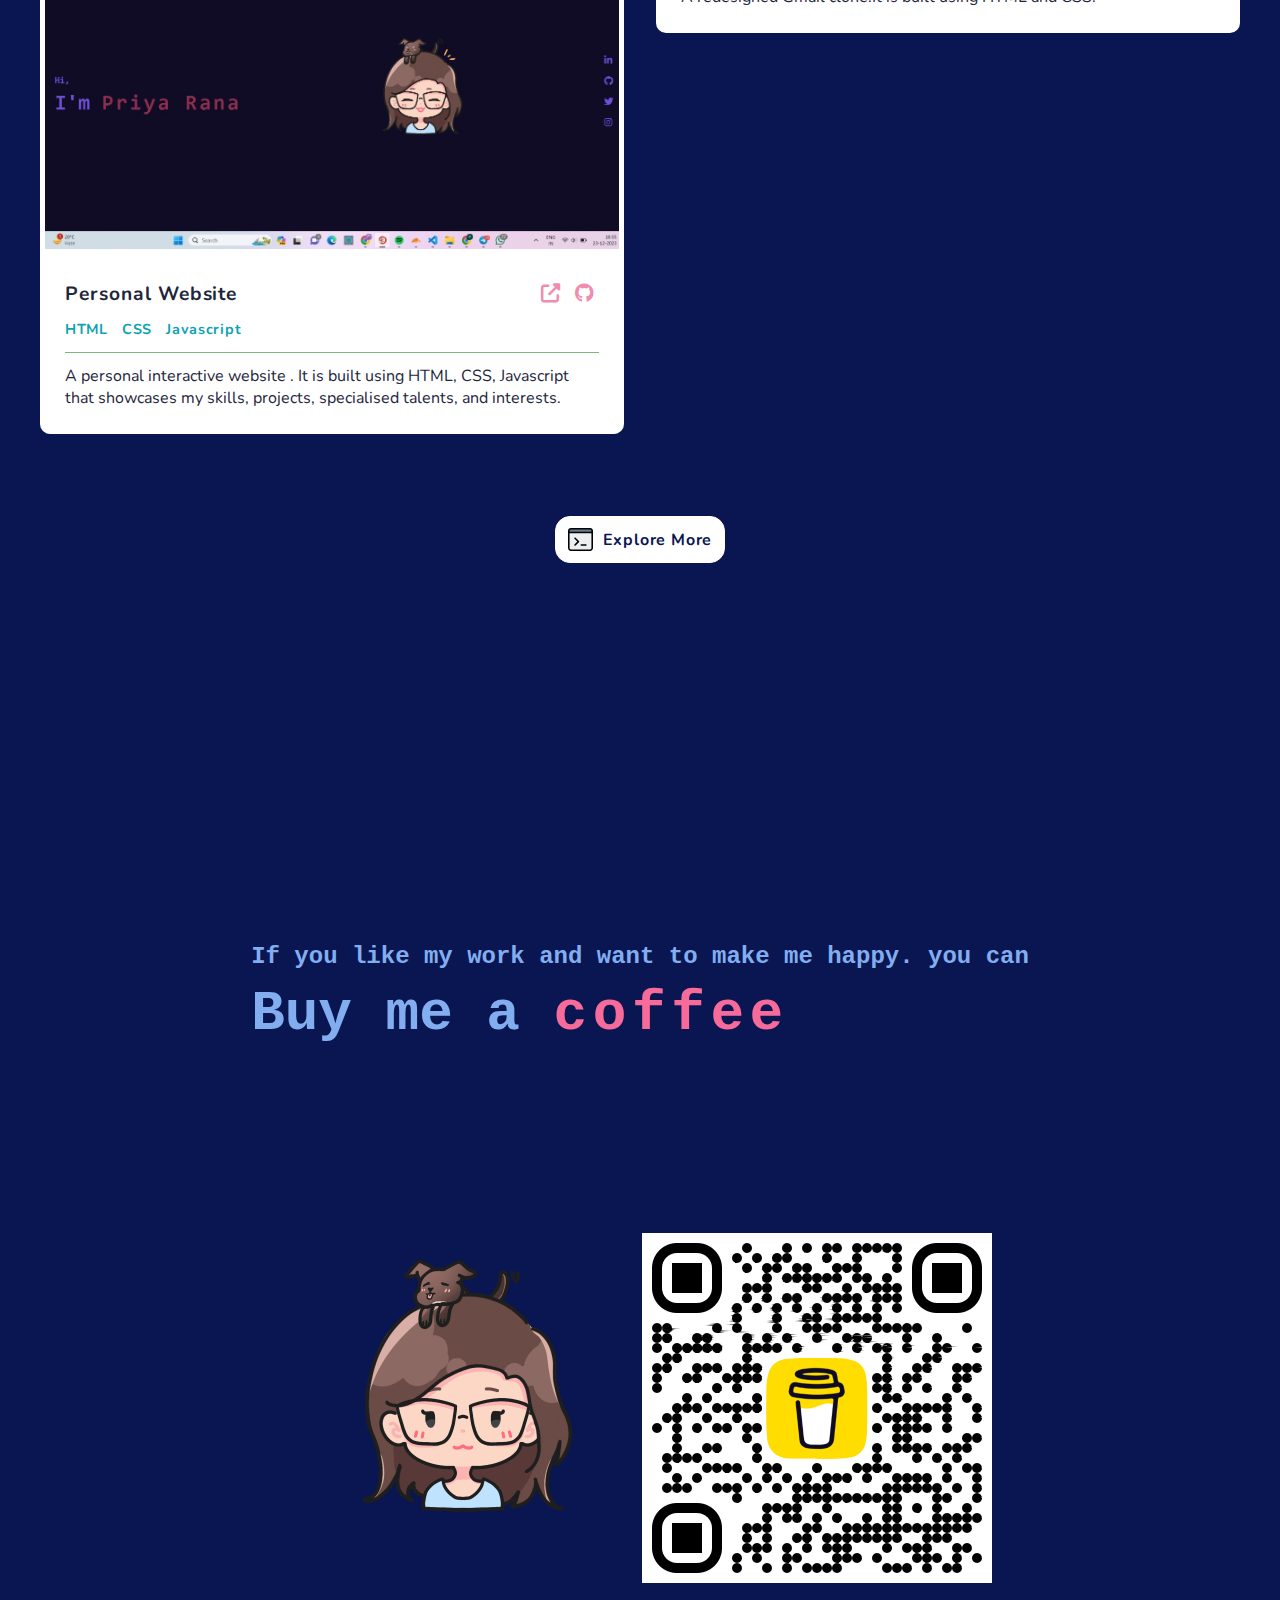
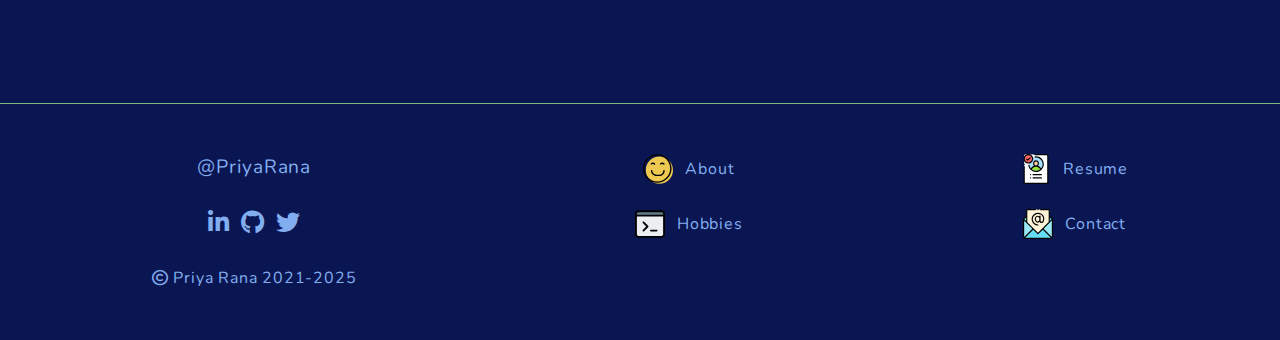
==== commit 6f55a116: "Update index.html" ====
--- a/index.html
+++ b/index.html
@@ -177,6 +177,22 @@
                     </a>
                 </div>
             </section>
+<div class="coffee">
+            <section id="coffeee">
+                <div class="landing-page-details">
+                    <h1 class="small-title">If you like my work and want to make me happy. you can</h1>
+                    <h2 class="big-title">Buy me a <span class="my-name pink">coffee</span></h2>
+                </div>
+                <div class="art-me">
+                    <img src="./img/me-icon.gif"
+                        alt="Icon of me and Julie."
+                        title="Icon of me and Julie.">
+                        <a href="https://www.buymeacoffee.com/priyarana"> <img src="./img/bmc_qr.png" width=”100″ height=”132″ alt="Buy me a coffee" title="Scan this qr or click this image to buy me a coffee"> </a>
+                        
+                </div>
+        
+        </section>
+        </div>
         </main>
 
         <footer class="footer-container">
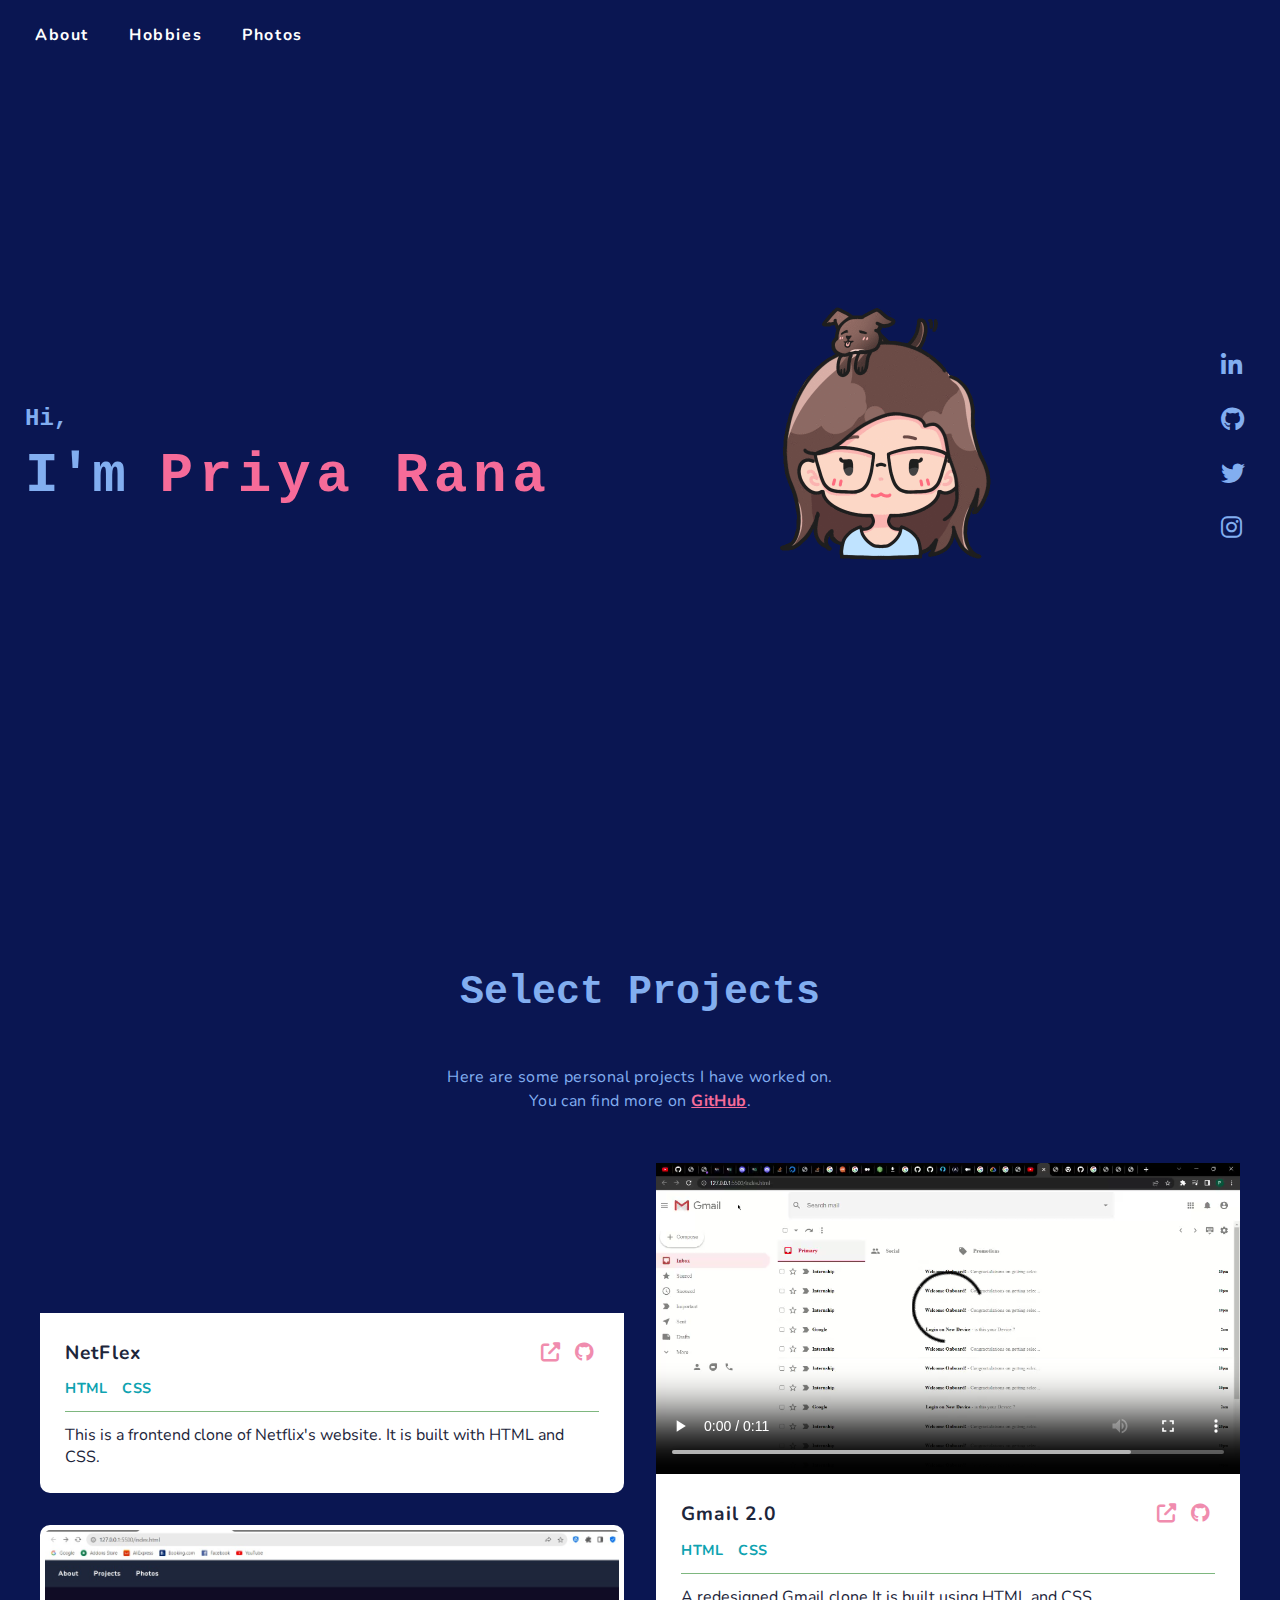
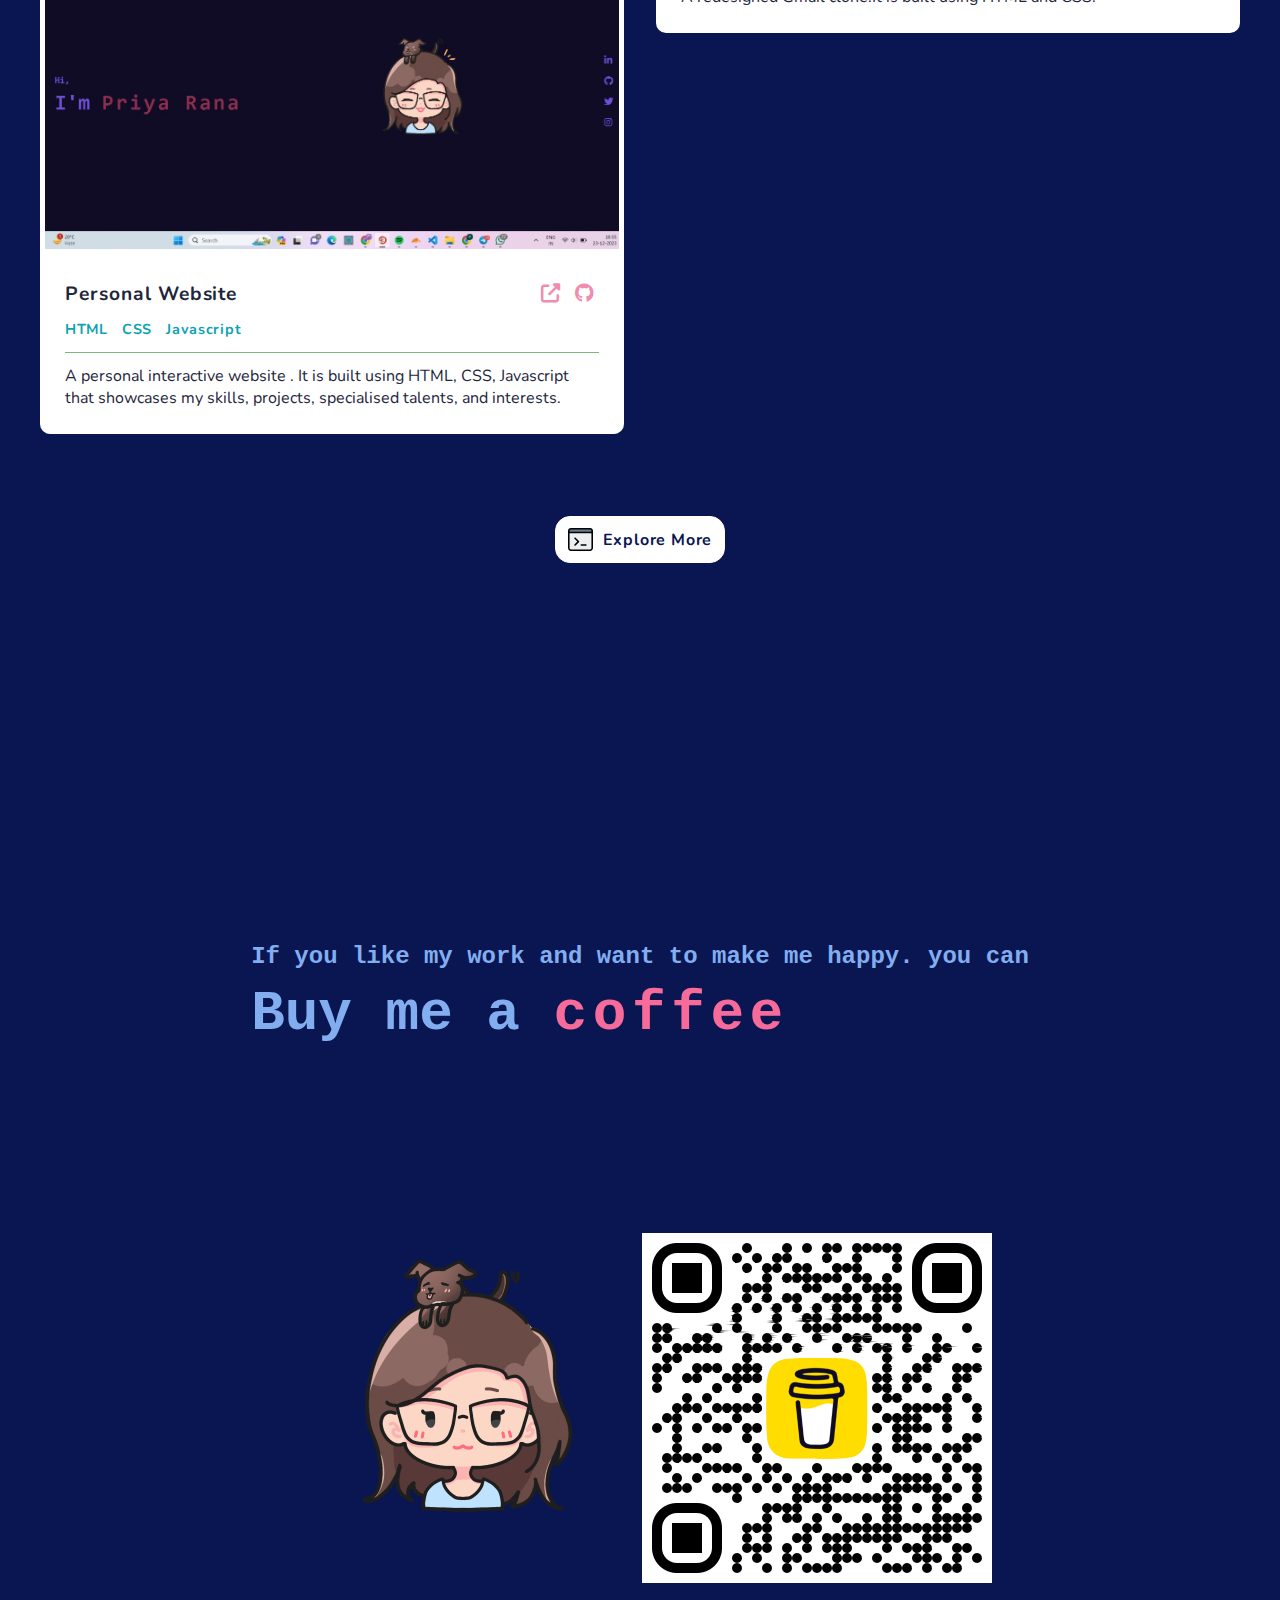
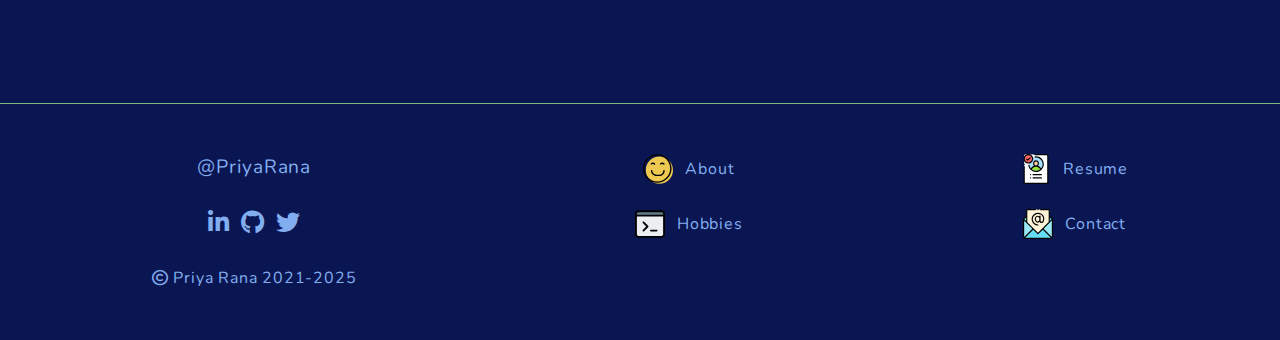
==== commit bfc26920: "Updated Resume" ====
--- a/index.html
+++ b/index.html
@@ -235,7 +235,7 @@
 
                 </div>
                  <div class="footer-column">
-                    <a href="/PriyaResumeWebDev.pdf" class="footer-button">
+                    <a href="/PriyaResumeWD.pdf" class="footer-button">
                         <img src="./img/resume.svg" alt="Resume Icon">
                         Resume
                     </a>
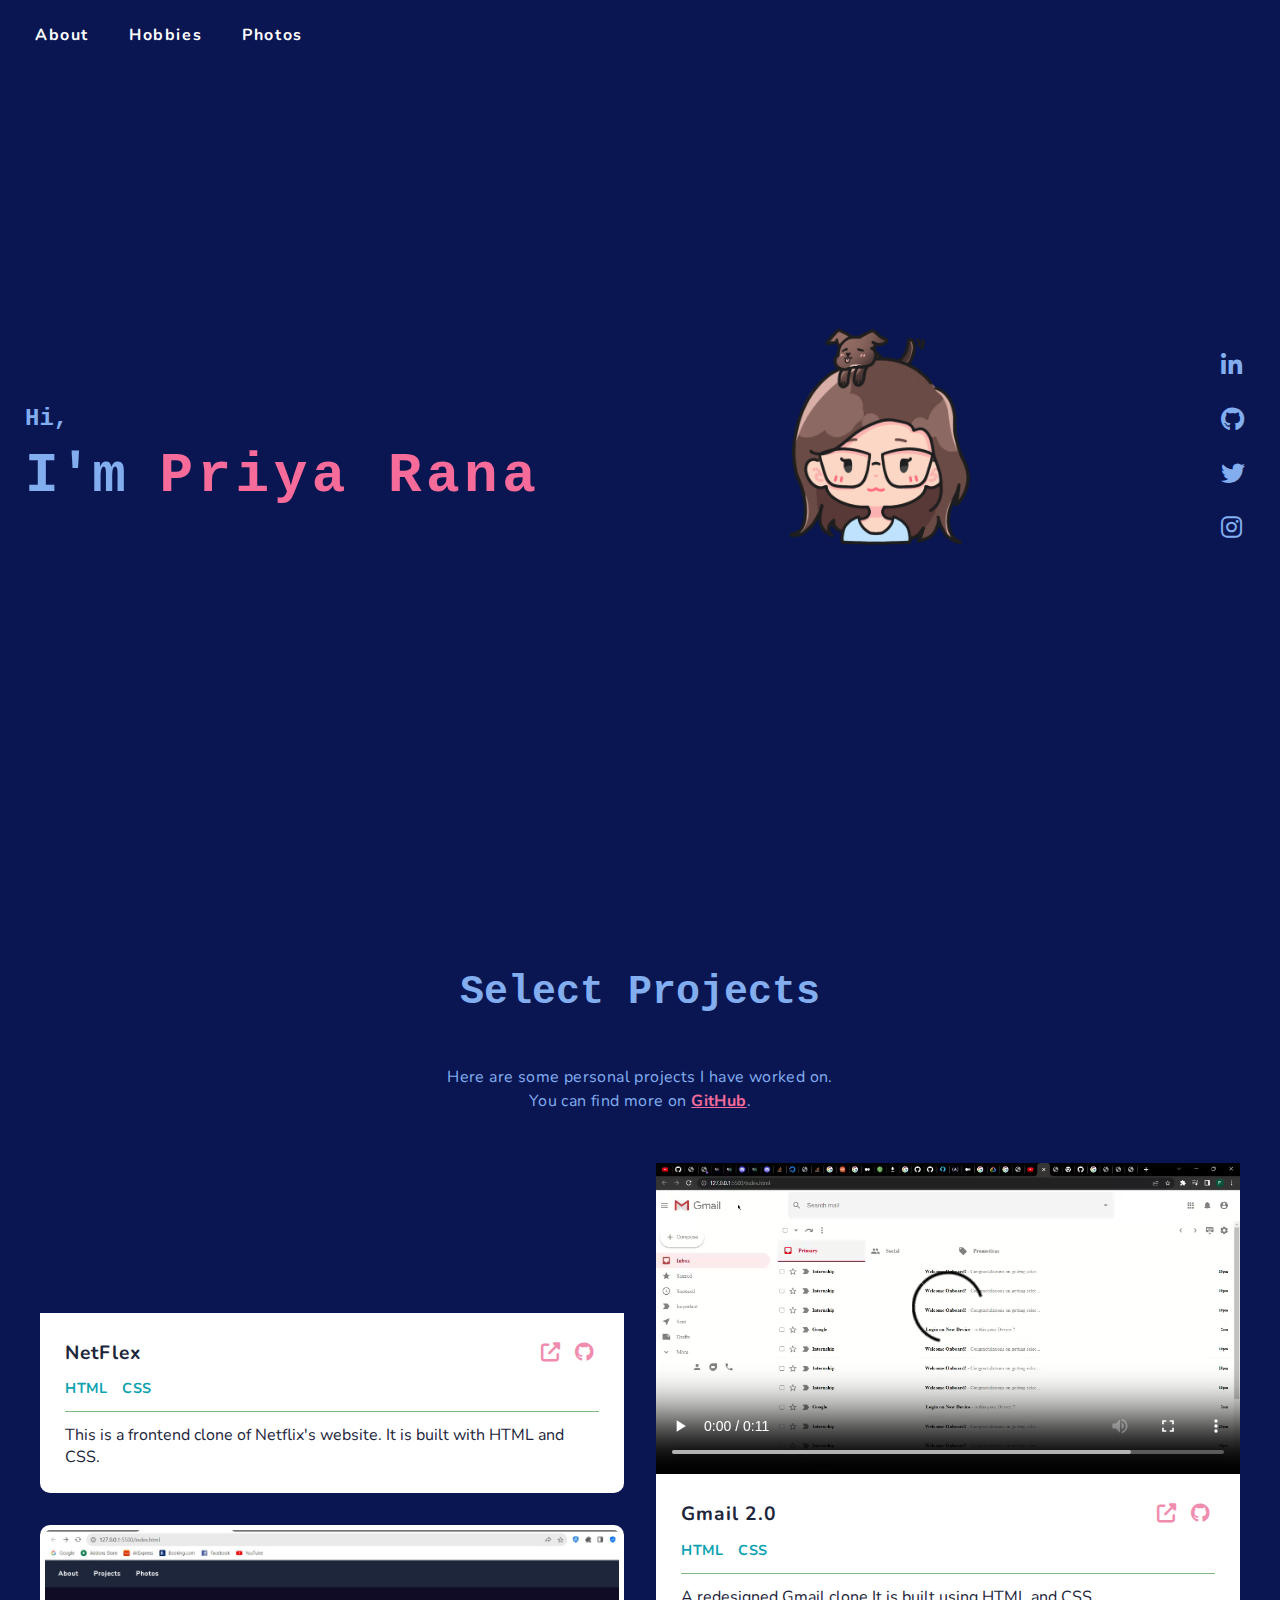
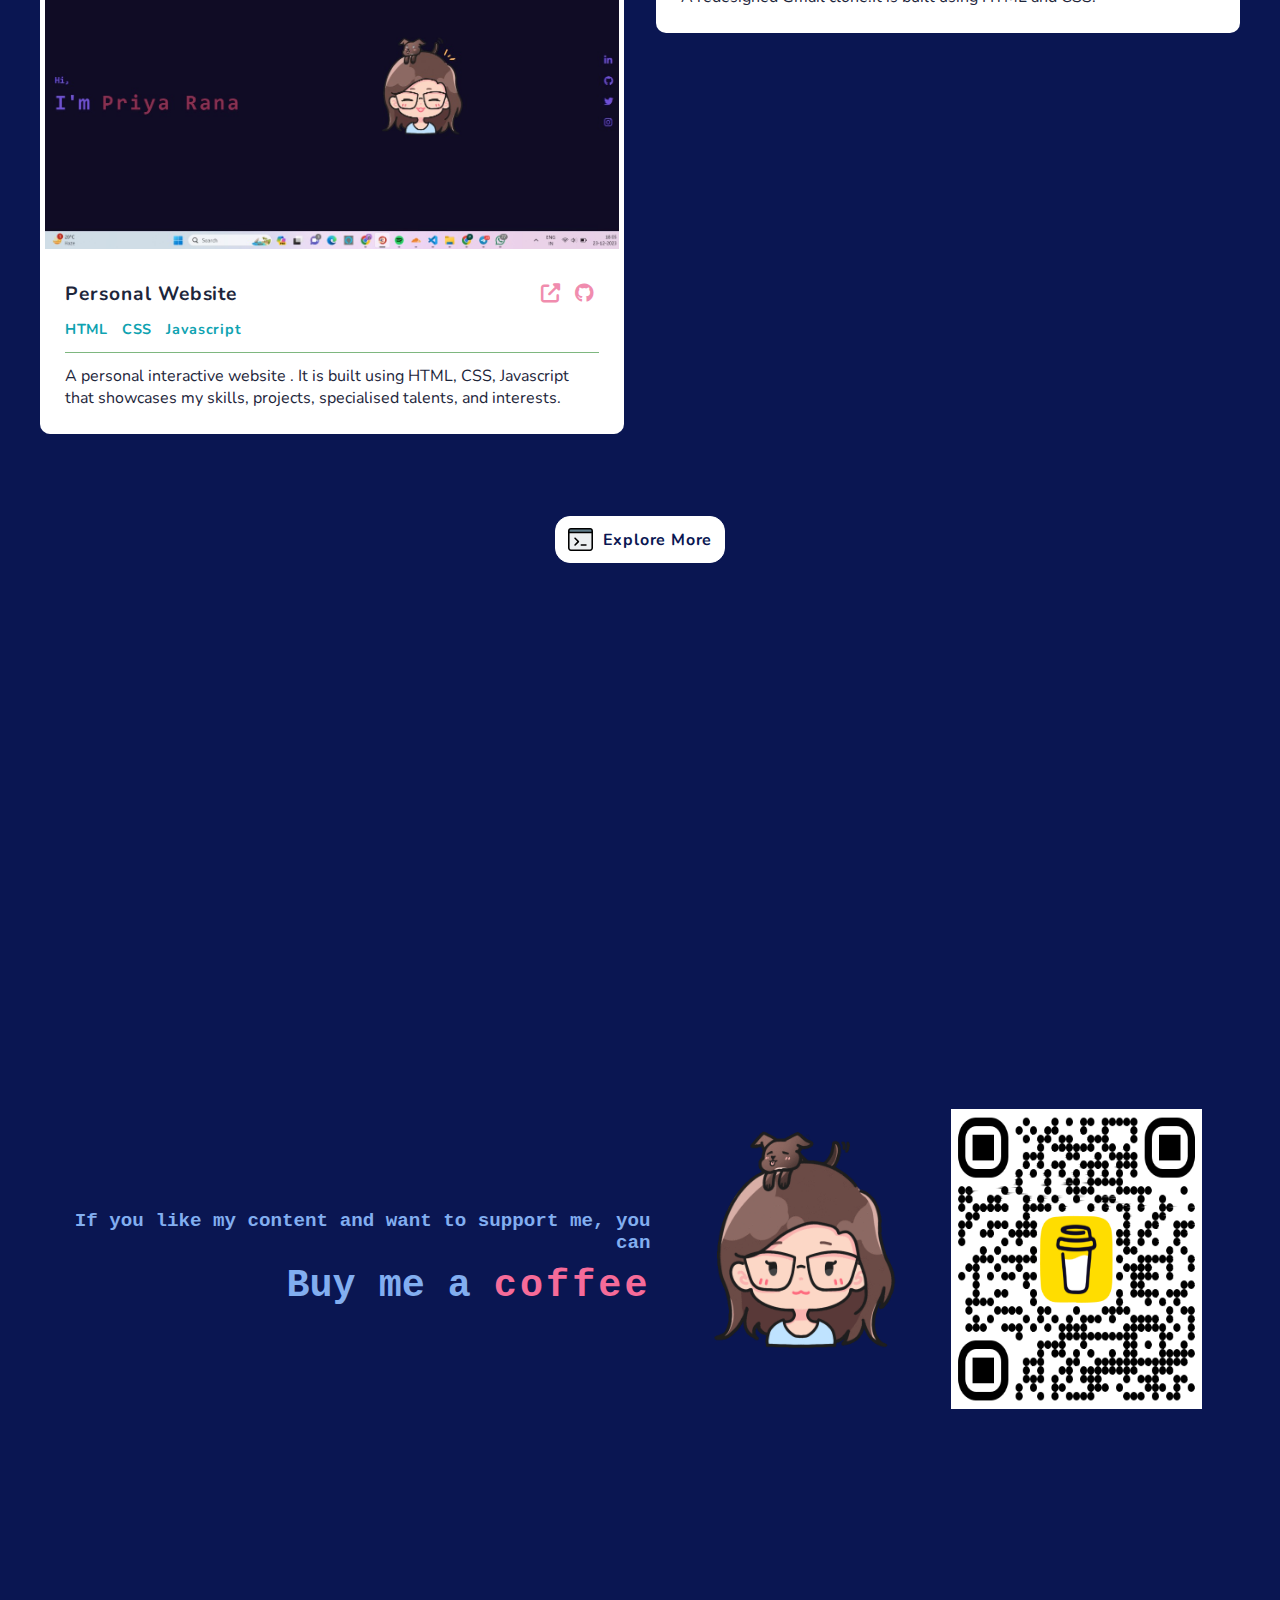
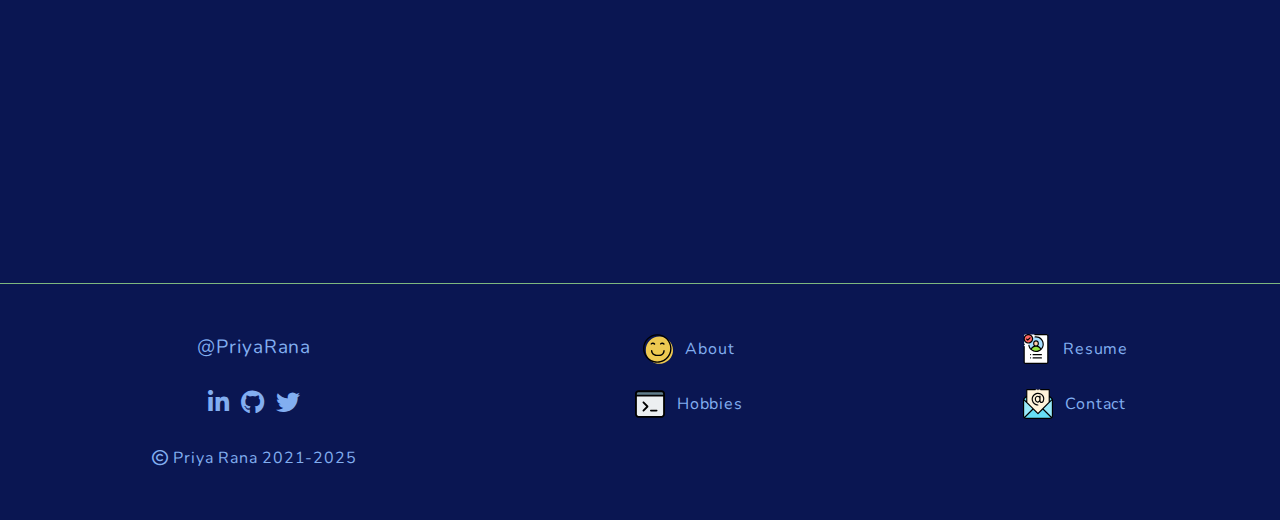
==== commit d02fc27c: "Updated buy me a coffee" ====
--- a/index.html
+++ b/index.html
@@ -40,7 +40,7 @@
                 <div class="art-me">
                     <img src="./img/me-icon.gif"
                         alt="Icon of me and Julie."
-                        title="Icon of me and Julie.">
+                        title="Hi, it's an icon of me and Julie.">
                 </div>
                 <div class="landing-page-socials">
                     <ul>
@@ -177,23 +177,25 @@
                     </a>
                 </div>
             </section>
-<div class="coffee">
+        <div class="coffee">
             <section id="coffeee">
-                <div class="landing-page-details">
-                    <h1 class="small-title">If you like my work and want to make me happy. you can</h1>
-                    <h2 class="big-title">Buy me a <span class="my-name pink">coffee</span></h2>
-                </div>
-                <div class="art-me">
-                    <img src="./img/me-icon.gif"
+                <div >
+                    <h1 class="small-coffee">If you like my content and want to support me, you can </h1>
+                    <h2 class="big-coffee">Buy me a <span class="my-name pink">coffee</span></h2>
+                    
+                    </div>
+                    <div class=" art-me">
+                    <img class="smile" src="./img/me-icon.gif"
                         alt="Icon of me and Julie."
-                        title="Icon of me and Julie.">
-                        <a href="https://www.buymeacoffee.com/priyarana"> <img src="./img/bmc_qr.png" width=”100″ height=”132″ alt="Buy me a coffee" title="Scan this qr or click this image to buy me a coffee"> </a>
+                        title="It makes me happy" height="30%">
+                        <a href="https://www.buymeacoffee.com/priyarana"> <img class= "qr" src="./img/bmc_qr.png" width=90% alt="Buy me a coffee" title="Scan this qr or click this image to buy me a coffee."> </a>
                         
                 </div>
         
         </section>
         </div>
         </main>
+        
 
         <footer class="footer-container">
             <div class="footer">
--- a/css/home.css
+++ b/css/home.css
@@ -14,12 +14,13 @@
     min-height: 100vh;
 }
 #coffeee{
+    font-size: 40px;
     margin: 0 auto;
     display: flex;
-    flex-direction: column;
+    flex-direction: row;
     align-items: center;
-    justify-content: space-between;
-    min-height: 100vh;
+    justify-content: center;
+    min-height: 120vh;
 }
 
 .landing-page-details {
@@ -50,7 +51,29 @@
     font-weight: 700;
     margin-bottom: 0.5em;
 }
-
+.small-coffee{
+    text-align: right;
+    font-size: 1.2em;
+    font-weight: 600;
+    margin-bottom: 0.5em;
+}
+.big-coffee {
+    margin: 0;
+    text-align: right;
+    font-weight: 600;
+    font-size: 2.40em;
+    letter-spacing: 0;
+}
+.qr{
+    
+    transition: 0.3s;
+}
+.qr:hover{
+    color: #111; 
+            background: rgb(27, 82, 149); 
+            box-shadow: 0 0 100px rgb(26, 96, 158)
+            
+}
 .big-title {
     margin: 0;
     text-align: left;
@@ -61,7 +84,7 @@
 
 .my-name {
     
-    letter-spacing: 0.1em;
+    letter-spacing: 0.08em;
     font-family: 'Fira Code', monospace;
 }
 
@@ -140,7 +163,7 @@
 
 .art-me {
     display: none;
-    height: 350px;
+    height: 300px;
 }
 
 .art-me img {
@@ -155,7 +178,7 @@
         max-width: 90%;
     }
     .art-me {
-        display: block;
+        display: inline-flex;
     }
     #home {
         flex-direction: row;
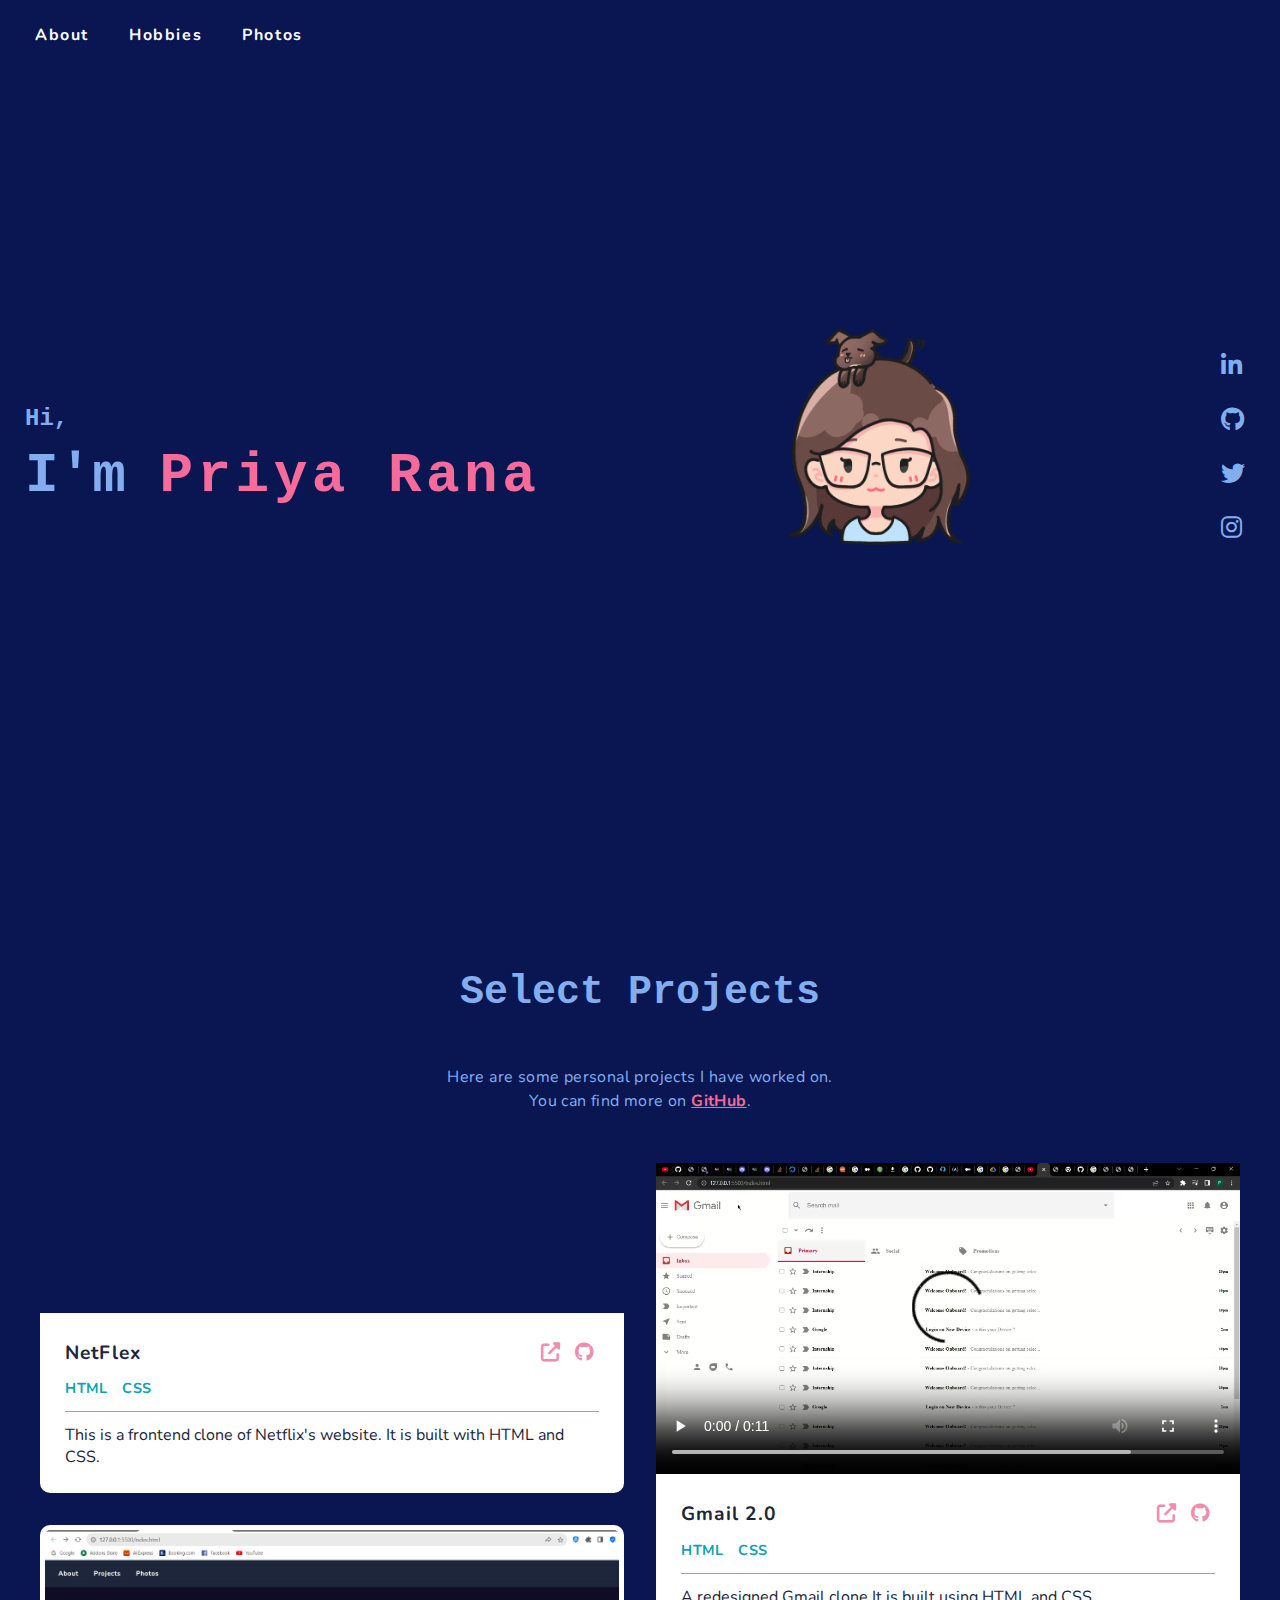
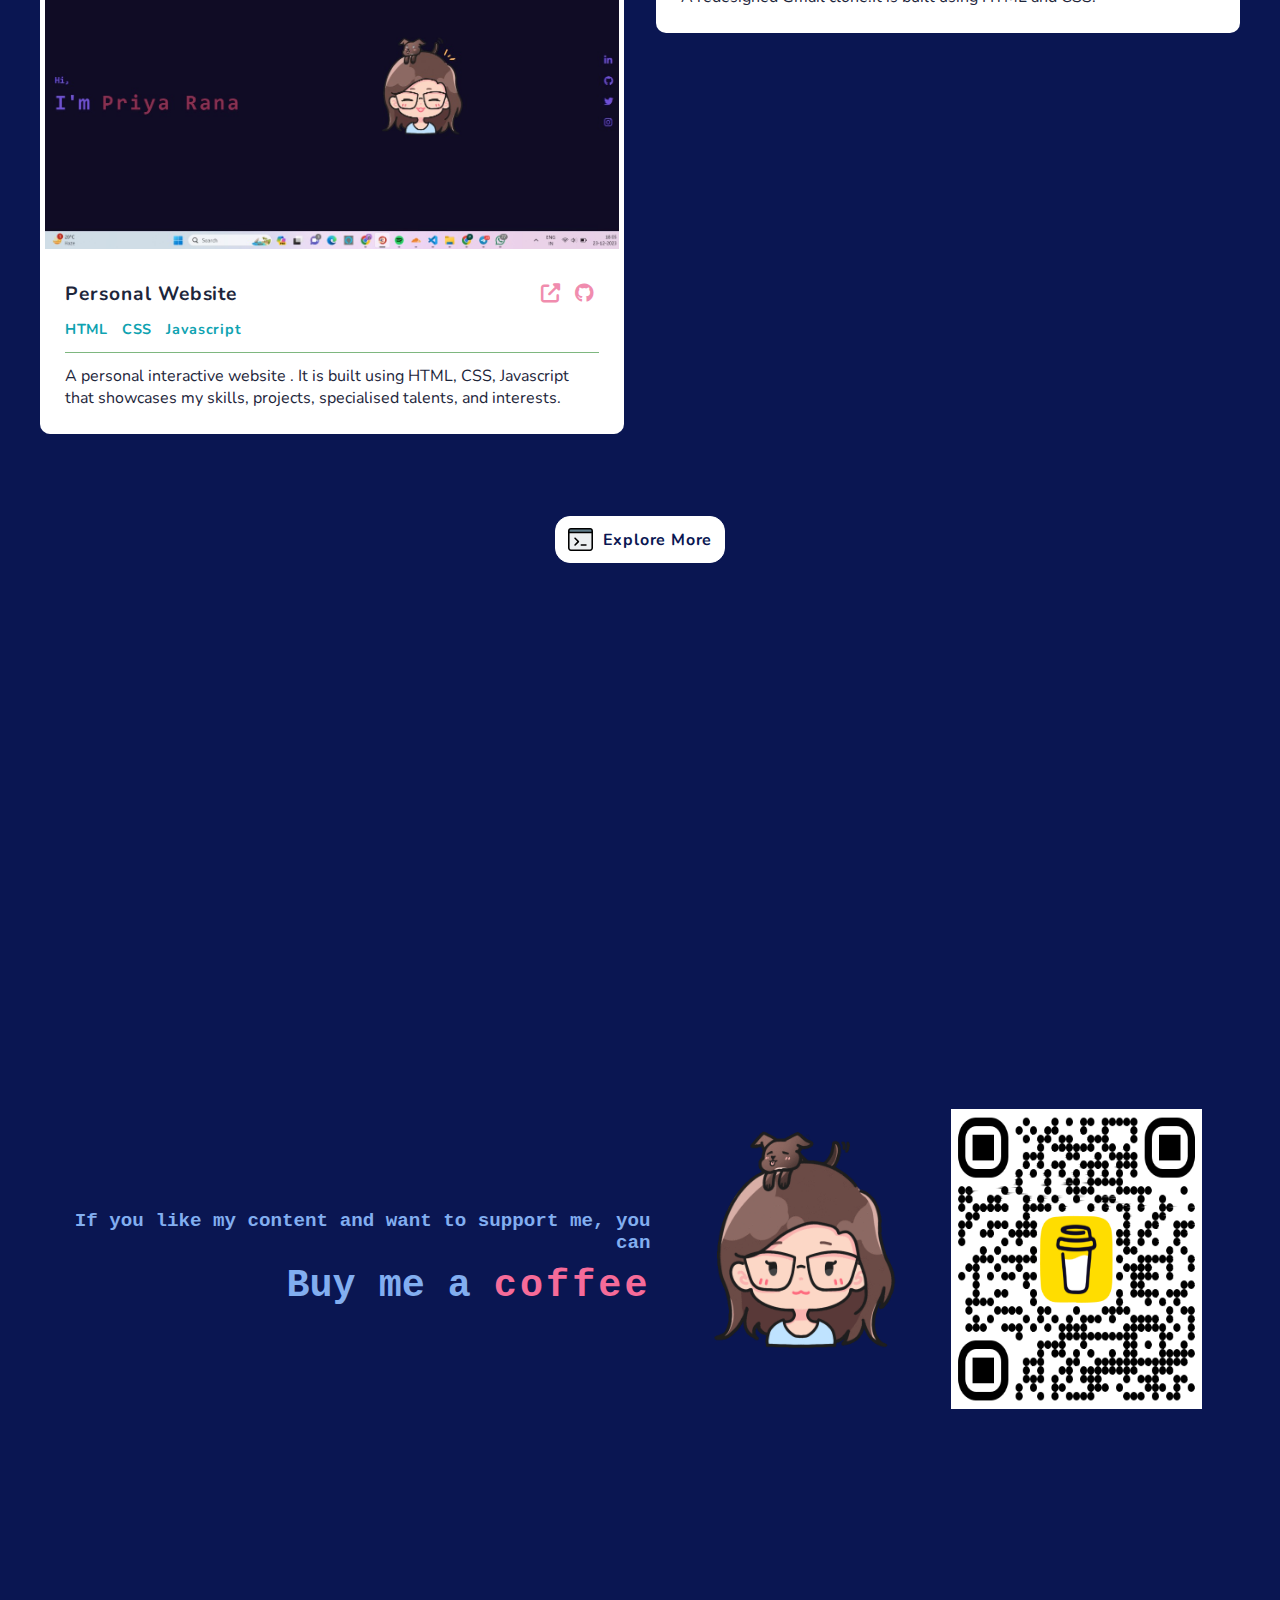
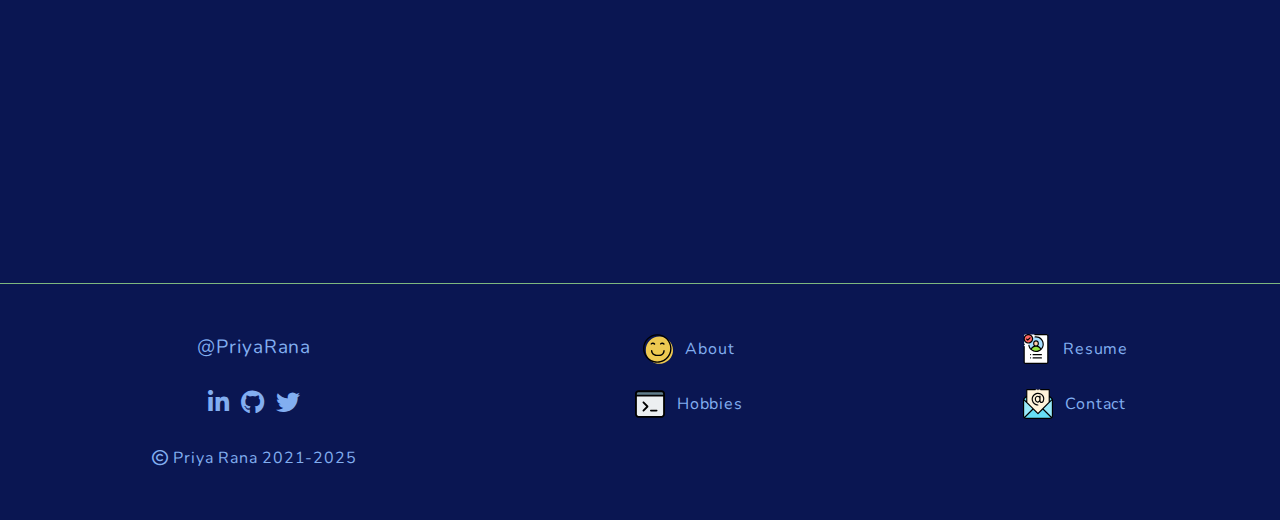
==== commit 0ed7b00b: "Updated Netflex link" ====
--- a/index.html
+++ b/index.html
@@ -92,7 +92,7 @@
                                    NetFlex
                                 </span>
                                 <div class="project-links">
-                                    <a href="https://github.com/Priyaahere/NetflixClone">
+                                    <a href="https://priyaahere.github.io/netflex/">
                                         <i class="fas fa-external-link-alt"></i>
                                     </a>
                                     <a href="https://github.com/Priyaahere/NetflixClone">
@@ -120,11 +120,11 @@
                                     Personal Website
                                 </span>
                                 <div class="project-links">
-                                    <a href="">
+                                    <a href="https://priyaahere.github.io">
                                         <i class="fas fa-external-link-alt"></i>
                                     </a>
                                     <a
-                                        href="">
+                                        href="https://github.com/Priyaahere/priyaahere.github.io">
                                         <i class="fa-brands fa-github"></i>
                                     </a>
                                 </div>
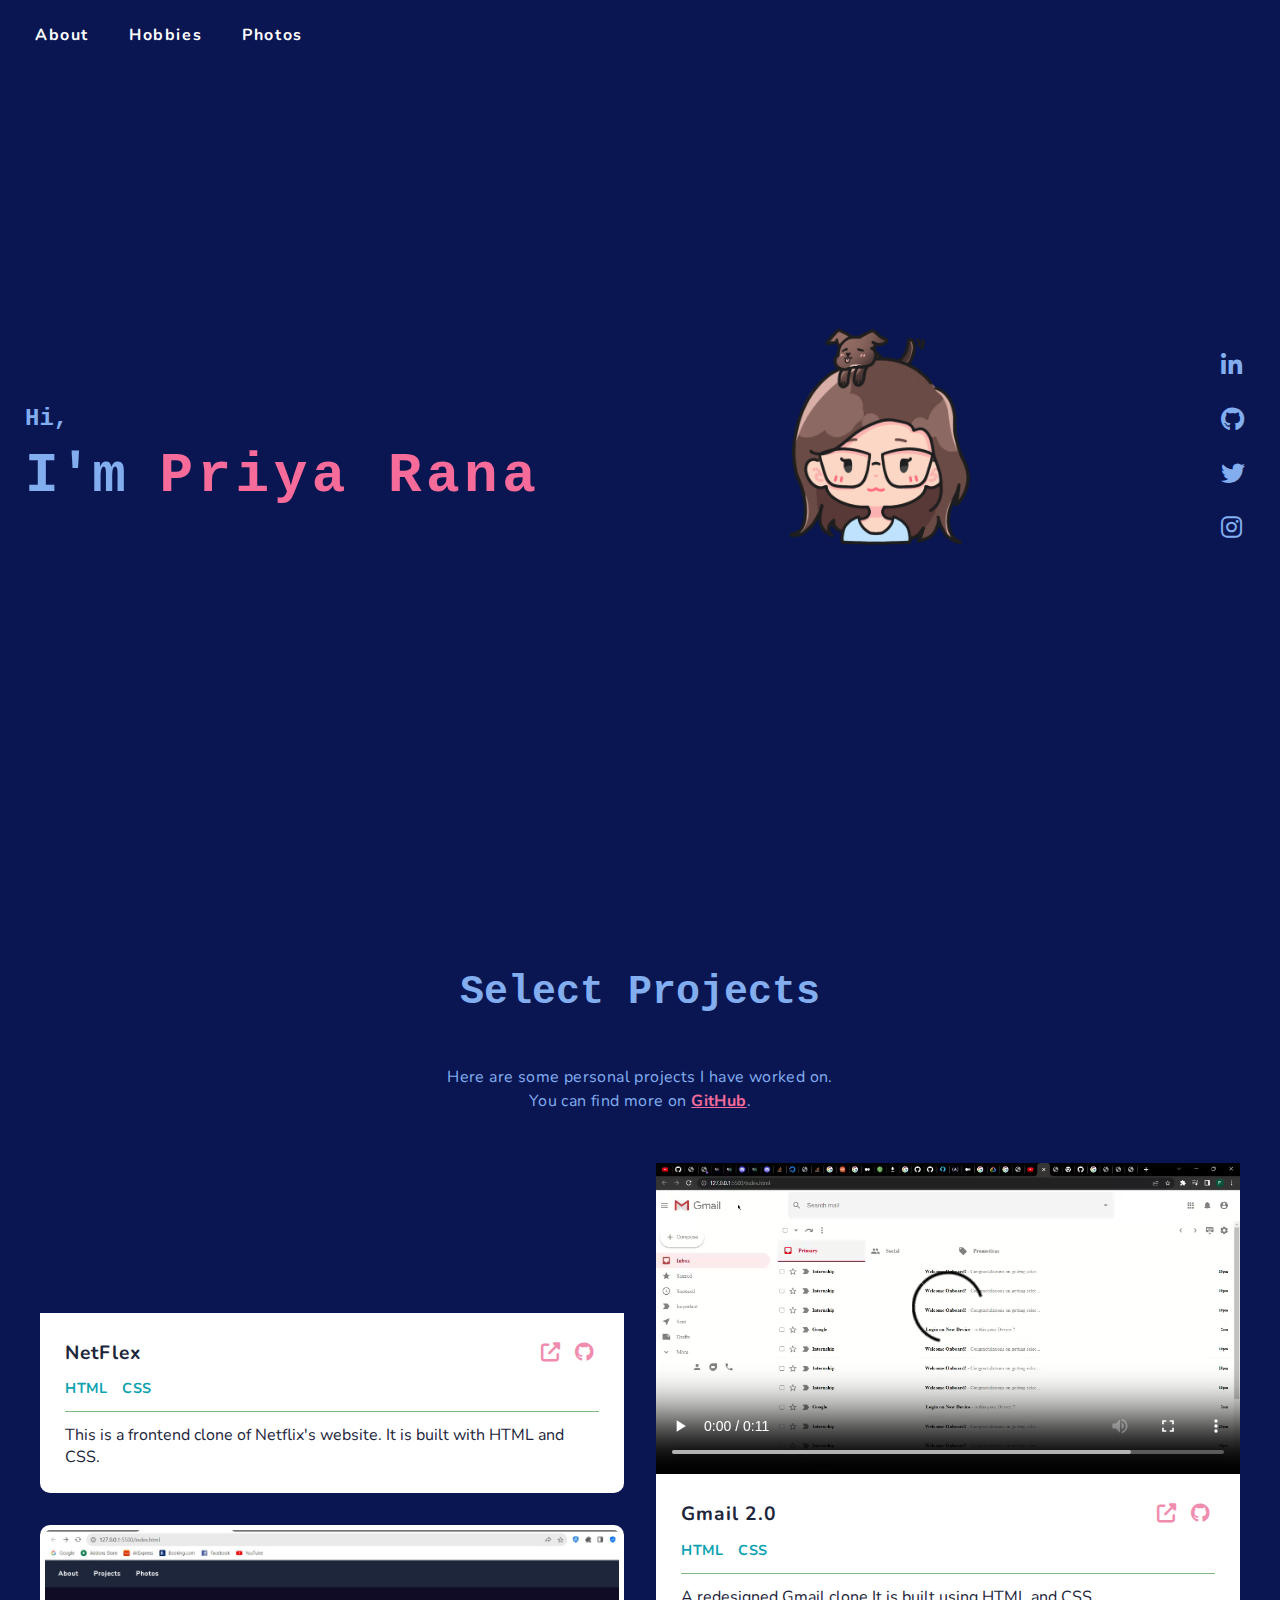
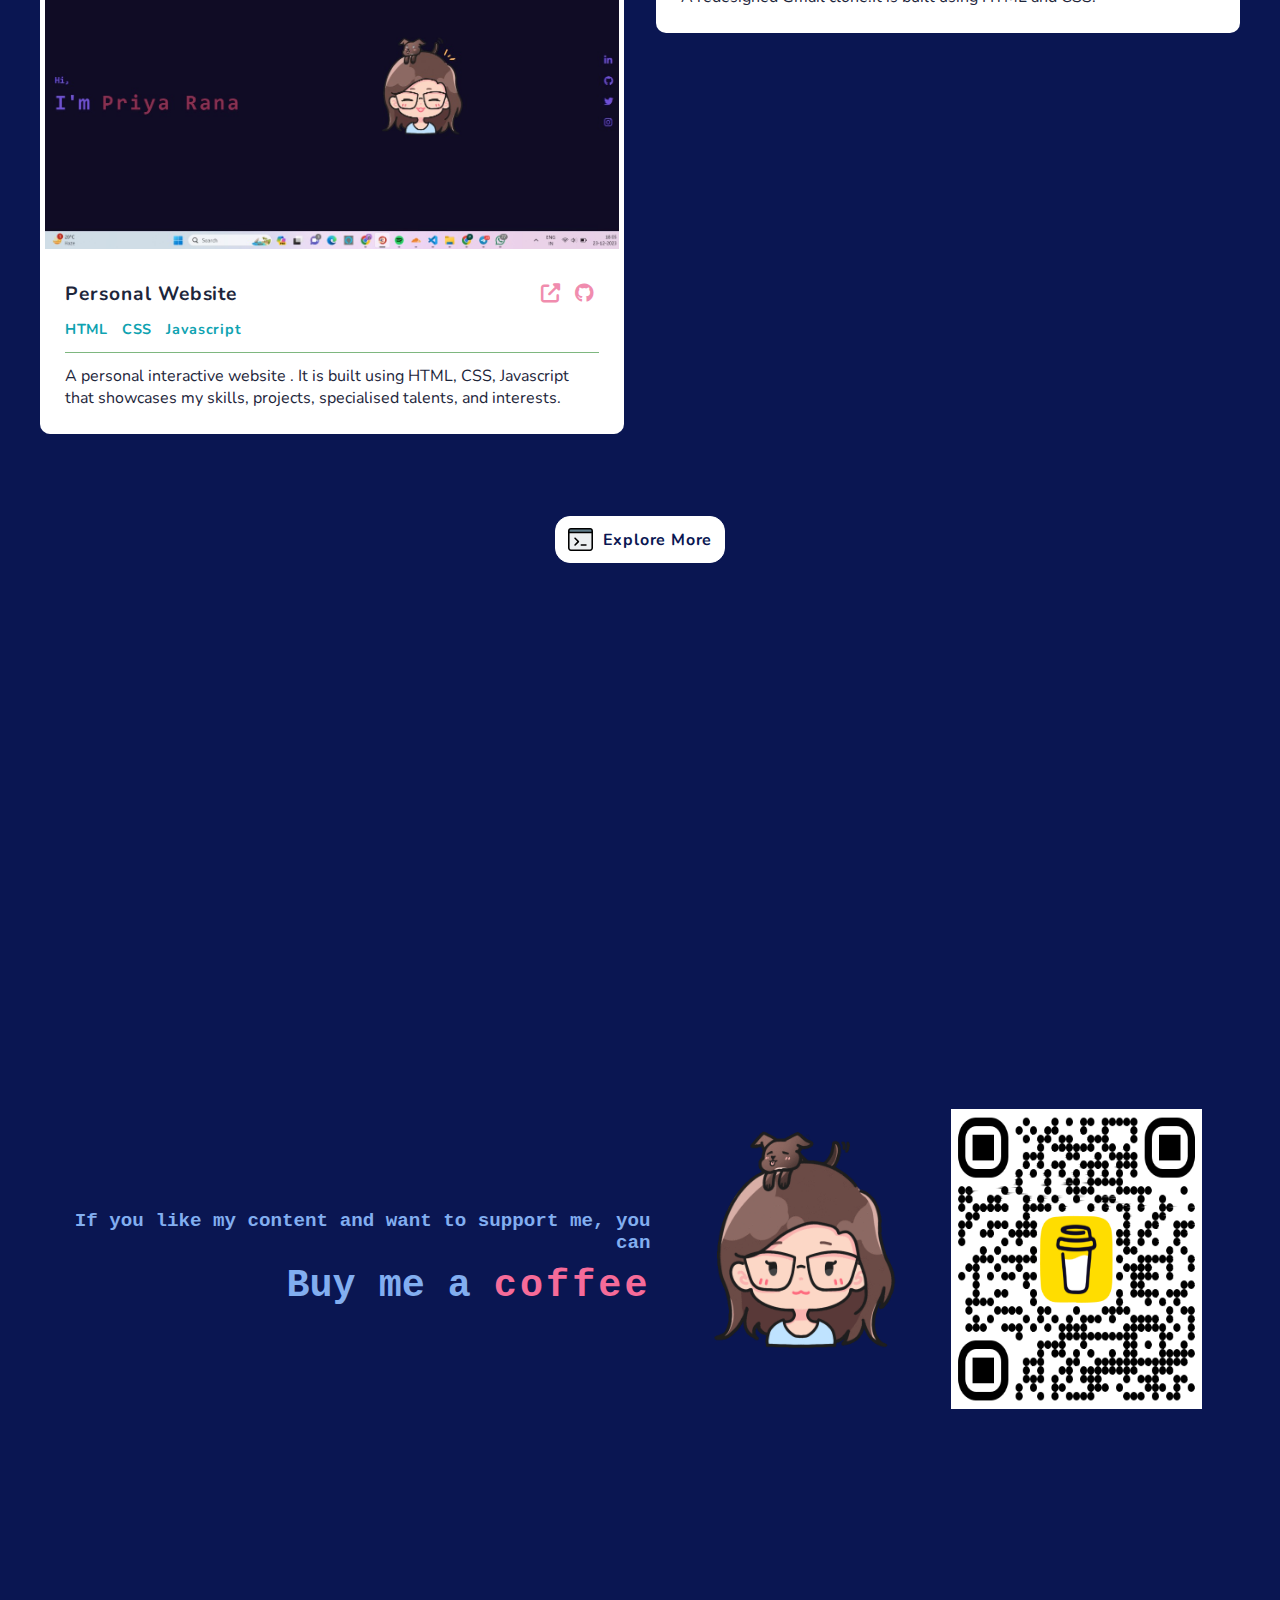
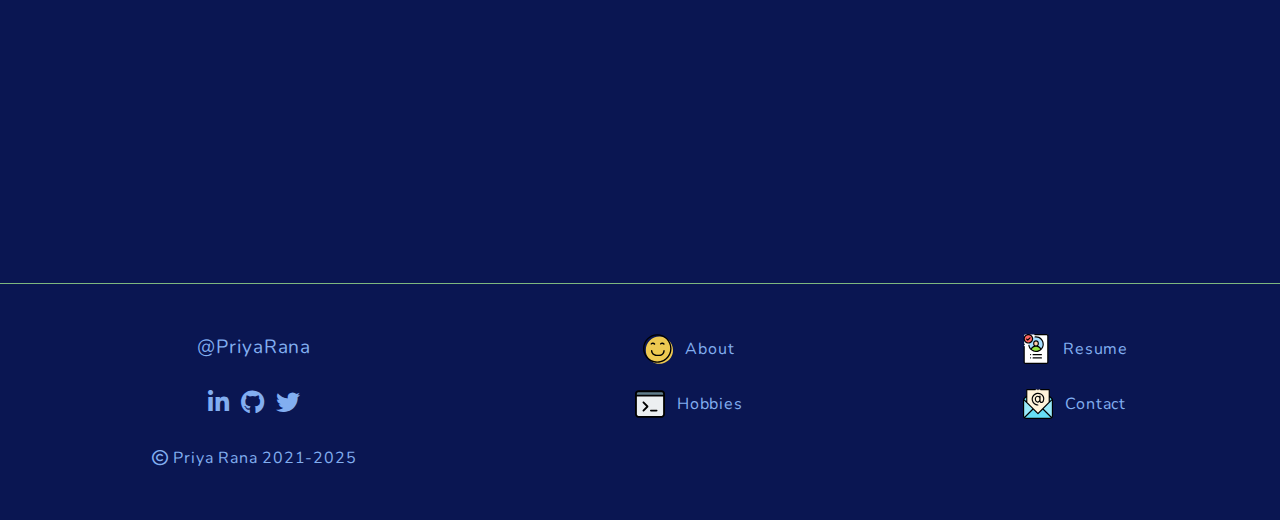
==== commit becf3ef1: "Updated netflex link" ====
--- a/index.html
+++ b/index.html
@@ -95,7 +95,7 @@
                                     <a href="https://priyaahere.github.io/netflex/">
                                         <i class="fas fa-external-link-alt"></i>
                                     </a>
-                                    <a href="https://github.com/Priyaahere/NetflixClone">
+                                    <a href="https://github.com/Priyaahere/Netflex">
                                         <i class="fa-brands fa-github"></i>
                                     </a>
                                 </div>
